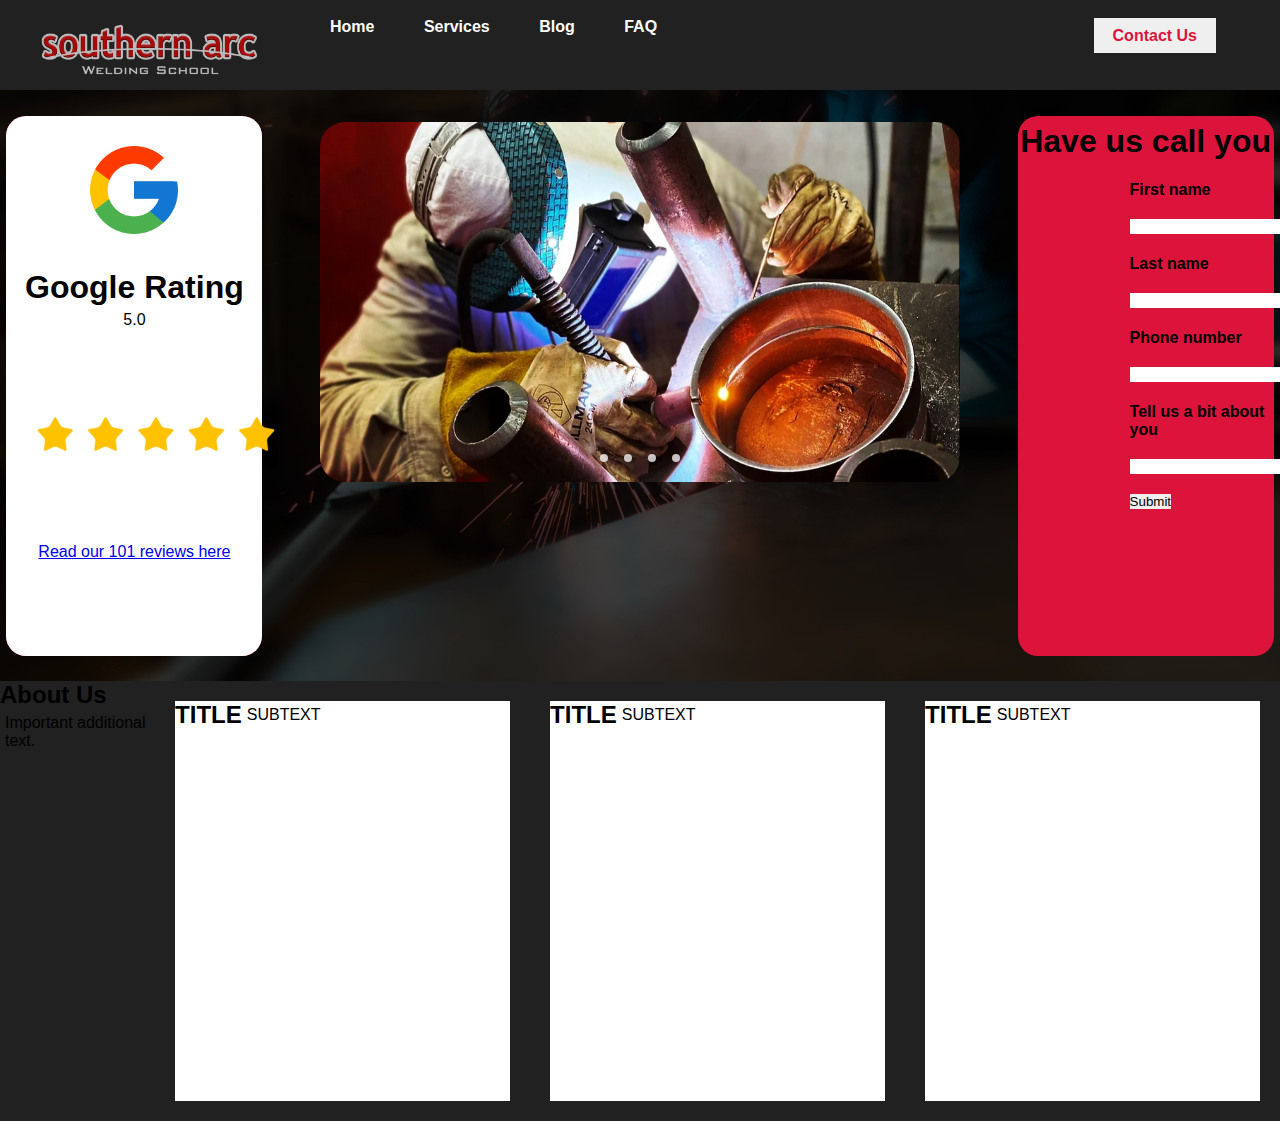
==== index.html @ b1b211cd "Uploaded to github" ====
<!DOCTYPE html>
<html lang="en">
<head>
    <meta charset="UTF-8">
    <meta name="viewport" content="width=device-width, initial-scale=1.0">
    <link rel="icon" type="image/webp" href="images/southernarcicon.webp">
    <title>Southern Arc</title>
    <link rel="stylesheet" href="css/index.css">
</head>
<body>
    <!--NAVBAR-->
        <nav class="navbar">
            <ul>
                <div><li><a href ="#"> <img class="arcLogo" src="images/southernarcicon.webp" alt=""></a></li></div>
                <div>
                <li><a href="#">Home</a></li>
                <li><a href="services.html">Services</a></li>
                <li><a href="#">Blog</a></li>
                <li><a href="#">FAQ</a></li>
                <li><button id="contactbutton"><a href="#contact">Contact Us</a></button></li>
                </div>
            </ul>
        </nav>
    <!--GOOGLE RATINGS-->
    <section class="container">
    <div class="box">
        <div class="boxImage1">
                <a href="https://www.google.com/search?channel=fenc&client=firefox-b-1-d&q=southern+arc+welding#lrd=0x8640a727ce82cc6d:0xb91ba91a85767758,1,,,," target="_blank"><img class="googleicon" src="/images/googleicon.png" alt=""></a>
            <div>
                <h1>Google Rating</h1>
            <div class="googleRating">
                <p>5.0</p>
                <img src="images/stars.webp" alt="">
            </div>
            <p><a href="https://www.google.com/search?channel=fenc&client=firefox-b-1-d&q=southern+arc+welding#lrd=0x8640a727ce82cc6d:0xb91ba91a85767758,1,,,," target="_blank">Read our 101 reviews here</a></p>
            </div>
            </div>
        </div>
        <!--CENTER SLIDER-->
        <section class="slideShowContainer">
        <div class="slider-wrapper">
            <div class="slider">
                <img id="slide1" src="images/slideshow/slideshow1.webp" alt="">
                <img id="slide2" src="images/slideshow/slideshow2.webp" alt="">
                <img id="slide3" src="images/slideshow/slideshow3.webp" alt="">
                <img id="slide4" src="images/slideshow/slideshow4.webp" alt="">
            </div>
            <div class="slider-nav">
                <a href="#slide1"></a>
                <a href="#slide2"></a>
                <a href="#slide3"></a>
                <a href="#slide4"></a>
            </div>
        </div>
    </section>
        <!--RIGHT BOX/HAVE US CALL YOU-->
        <form class="box">
            <div class="boxImage2">
                <h1>Have us call you</h1>
            <label for="fname">First name</label>
            <input type="text" id="fname">
            <label for="lname">Last name</label>
            <input type="text" id="lname">
            <label for="phone">Phone number</label>
            <input type="text" id="phone">
            <label for="tellUs">Tell us a bit about you</label>
            <input type="text" id="tellUs">
            <input type="submit" value="Submit">
        </div>
        </form>
    </section>
    <!--ABOUT US/OUR SERVICES-->
    <section class="aboutContainer">
        <div class="shopImg">
            <h2>About Us</h2>
            <p>Important additional text.</p>

        </div>
        <div class="card">
            <div class="cardImg img1"></div>
                <h2>TITLE</h2>
                <p>SUBTEXT</p>
            </div>

            <div class="card">
                <div class="cardImg"></div>
                <h2>TITLE</h2>
                <p>SUBTEXT</p>
            </div>

                <div class="card">
                    <div class="cardImg"></div>
                    <h2>TITLE</h2>
                    <p>SUBTEXT</p>
                </div>
            </div>
        </div>
    </section>


</body>
</html>
---- css/index.css ----
body {
    background-color: rgb(33, 33, 33);
    background-repeat: no-repeat;
    background-size: 100%;
    font-family: Arial, Helvetica, sans-serif;
}

/* NAVBAR */
.navbar ul {
    list-style-type: none;
    background-color: rgb(33, 33, 33);
    padding: 0;
    margin: 0;
    height: 90px;
    align-items: center;
    position: fixed;
    width: 100%;
    z-index: 100;
}
.navbar a{
    color: white;
    font-family: Arial, Helvetica, sans-serif;
    font-weight: 700;
    font-size: 16px;
    text-decoration: none;
    padding: 10px 15px;
    justify-content: center;
}
.navbar a:hover {
    opacity: .7;
}
.navbar li {
    display: inline;
    text-align: center;
    margin-left: 15px;
    
}
.arcLogo {
    float: left;
    max-width: 300px;
}

#contactbutton {
    float: right;
    border: none;
    height: 35px;
    padding: 4px;
    margin-right: 5%;
}
#contactbutton a {
    color: crimson;
}

/* BANNER */
* {
    box-sizing: border-box;
    margin: 0;
    padding: 0;
}
.container {
    padding-top: 90px;
    background-image: url(/images/welderbackground.jpg);
    background-size: cover;
    background-position-y: center;
    display: flex;
    justify-content: center;
}
/* GOOGLE REVIEWS & CONTAINER */
.box{
    background-color: crimson;
    width: 20%;
    margin: 2%;
    border-radius: 20px;
}
.boxImage1 {
    background-color: rgb(255, 255, 255);
    height: 60vh;
    border-radius: 20px 20px 20px 20px;
}
.googleicon {
    max-width: 90px;
    margin: auto;
    display: block;
    padding: 30px 1px;
}
.googleicon:hover {
    opacity: .7;
}
.boxImage1 h1, p {
    margin-left: auto;
    margin-right: auto;
    margin: 5px;
    display: flex;
    justify-content: center;
}
/* SLIDESHOW */
.slideShowContainer {
    padding: 2rem;
}
.slider-wrapper {
    position: relative;
    max-width: 40rem;
    margin: 0 auto;
}
.slider {
    display: flex;
    aspect-ratio: 16 / 9;
    overflow: auto;
    scroll-snap-type: x mandatory;
    scroll-behavior: smooth;
    box-shadow: 0 1.5rem 3rem -0.75 hsla(0, 0, 0, .25);
    border-radius: 25px;
}
.slider img {
    flex: 1 0 100%;     /* TELLS IMG HOW TO BEHAVE. 1=EQUAL SIZE 0=RETAIN WIDTH, NO WRAP 100%=TAKES UPS ENTURE PARENT CONTAINER */
    scroll-snap-align: start;
    object-fit: cover;
}
.slider-nav {
    display: flex;
    column-gap: 1rem;
    position: absolute;
    bottom: 1.25rem;
    left: 50%;
    transform: translateX(-50%);
    z-index: 1;
}
.slider-nav a {
    width: 0.5rem;
    height: 0.5rem;
    border-radius: 50%;
    background-color: #fff;
    opacity: 0.75;
    transition: opacity ease 250ms;
}
.slider-nav a:hover {
    opacity: 1;
}
/* HAVE US CALL YOU */
.boxImage2 h1 {
    display: block;
    justify-content: center;
    text-align: center;
    margin-top: 3%;
}
.boxImage2 label, input {
    display: block;
    justify-content: center;
    align-items: center;
    margin-left: 7rem;
    margin-top: 8%;
}
.boxImage2 label {
    font-weight: 600;

}
.boxImage2 input {
    border: none;
    border-radius: 0px;
}
/* ABOUT US/OUR SERVICES */
* {
    box-sizing: border-box;
    margin: 0;
    padding: 0;
}
.aboutContainer {
    background-color: rgb(33, 33, 33);
    background-size: cover;
    background-position-y: center;
    display: flex;
    justify-content: center;
}
.card {
    background-color: white;
    display: flex;
    margin: 20px;
    height: 400px;
    width: 400px;
}
.cardImg {
    background-color: rgb(60, 255, 0);
    height: 150px;
    margin-bottom: 10px;
}
.img1 {
    background-image: url(/images/about-services/weldershowcase.webp);
}
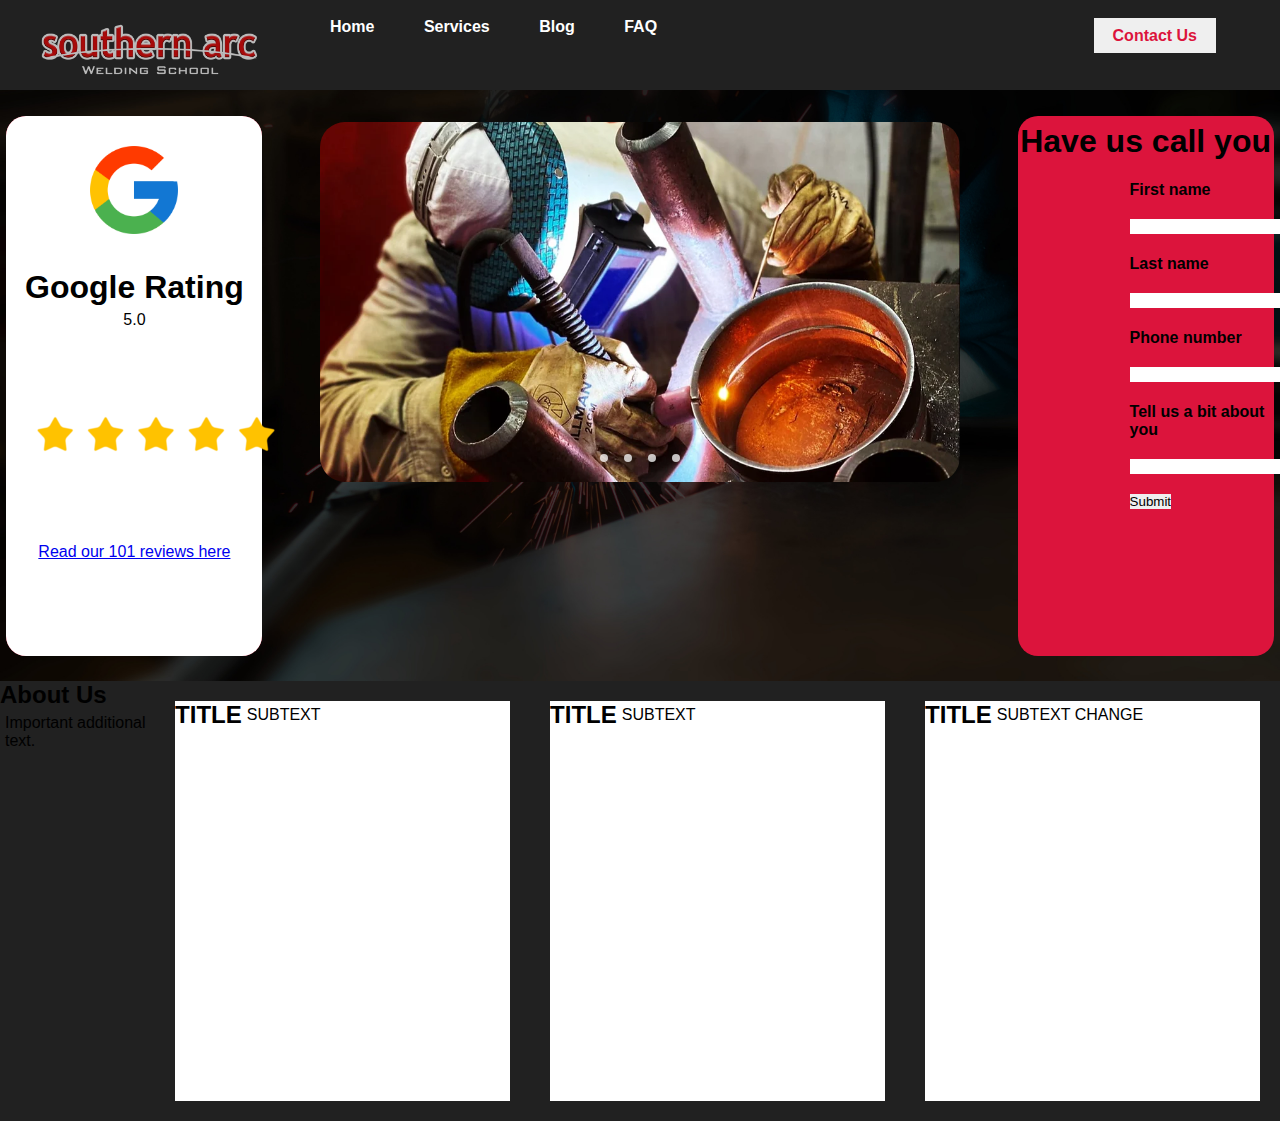
==== commit 06f54cb9: "subtext change" ====
--- a/index.html
+++ b/index.html
@@ -25,7 +25,7 @@
     <section class="container">
     <div class="box">
         <div class="boxImage1">
-                <a href="https://www.google.com/search?channel=fenc&client=firefox-b-1-d&q=southern+arc+welding#lrd=0x8640a727ce82cc6d:0xb91ba91a85767758,1,,,," target="_blank"><img class="googleicon" src="/images/googleicon.png" alt=""></a>
+                <a href="https://www.google.com/search?channel=fenc&client=firefox-b-1-d&q=southern+arc+welding#lrd=0x8640a727ce82cc6d:0xb91ba91a85767758,1,,,," target="_blank"><img class="googleicon" src="images/googleicon.png" alt=""></a>
             <div>
                 <h1>Google Rating</h1>
             <div class="googleRating">
@@ -91,7 +91,7 @@
                 <div class="card">
                     <div class="cardImg"></div>
                     <h2>TITLE</h2>
-                    <p>SUBTEXT</p>
+                    <p>SUBTEXT CHANGE</p>
                 </div>
             </div>
         </div>
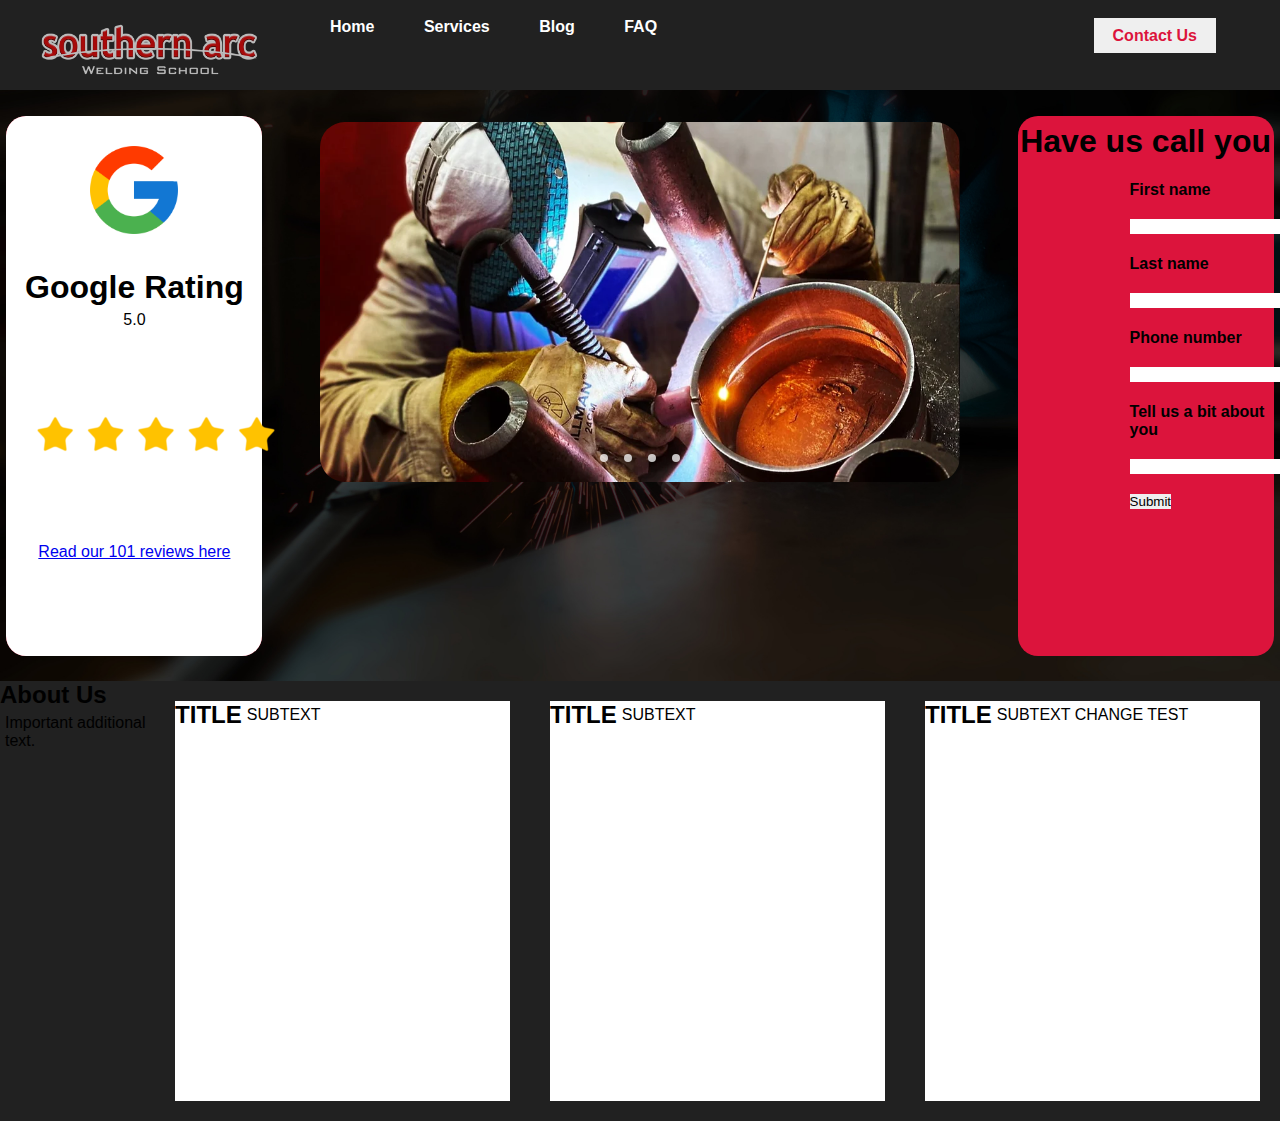
==== commit a6df698b: "test change" ====
--- a/index.html
+++ b/index.html
@@ -91,7 +91,7 @@
                 <div class="card">
                     <div class="cardImg"></div>
                     <h2>TITLE</h2>
-                    <p>SUBTEXT CHANGE</p>
+                    <p>SUBTEXT CHANGE TEST</p>
                 </div>
             </div>
         </div>
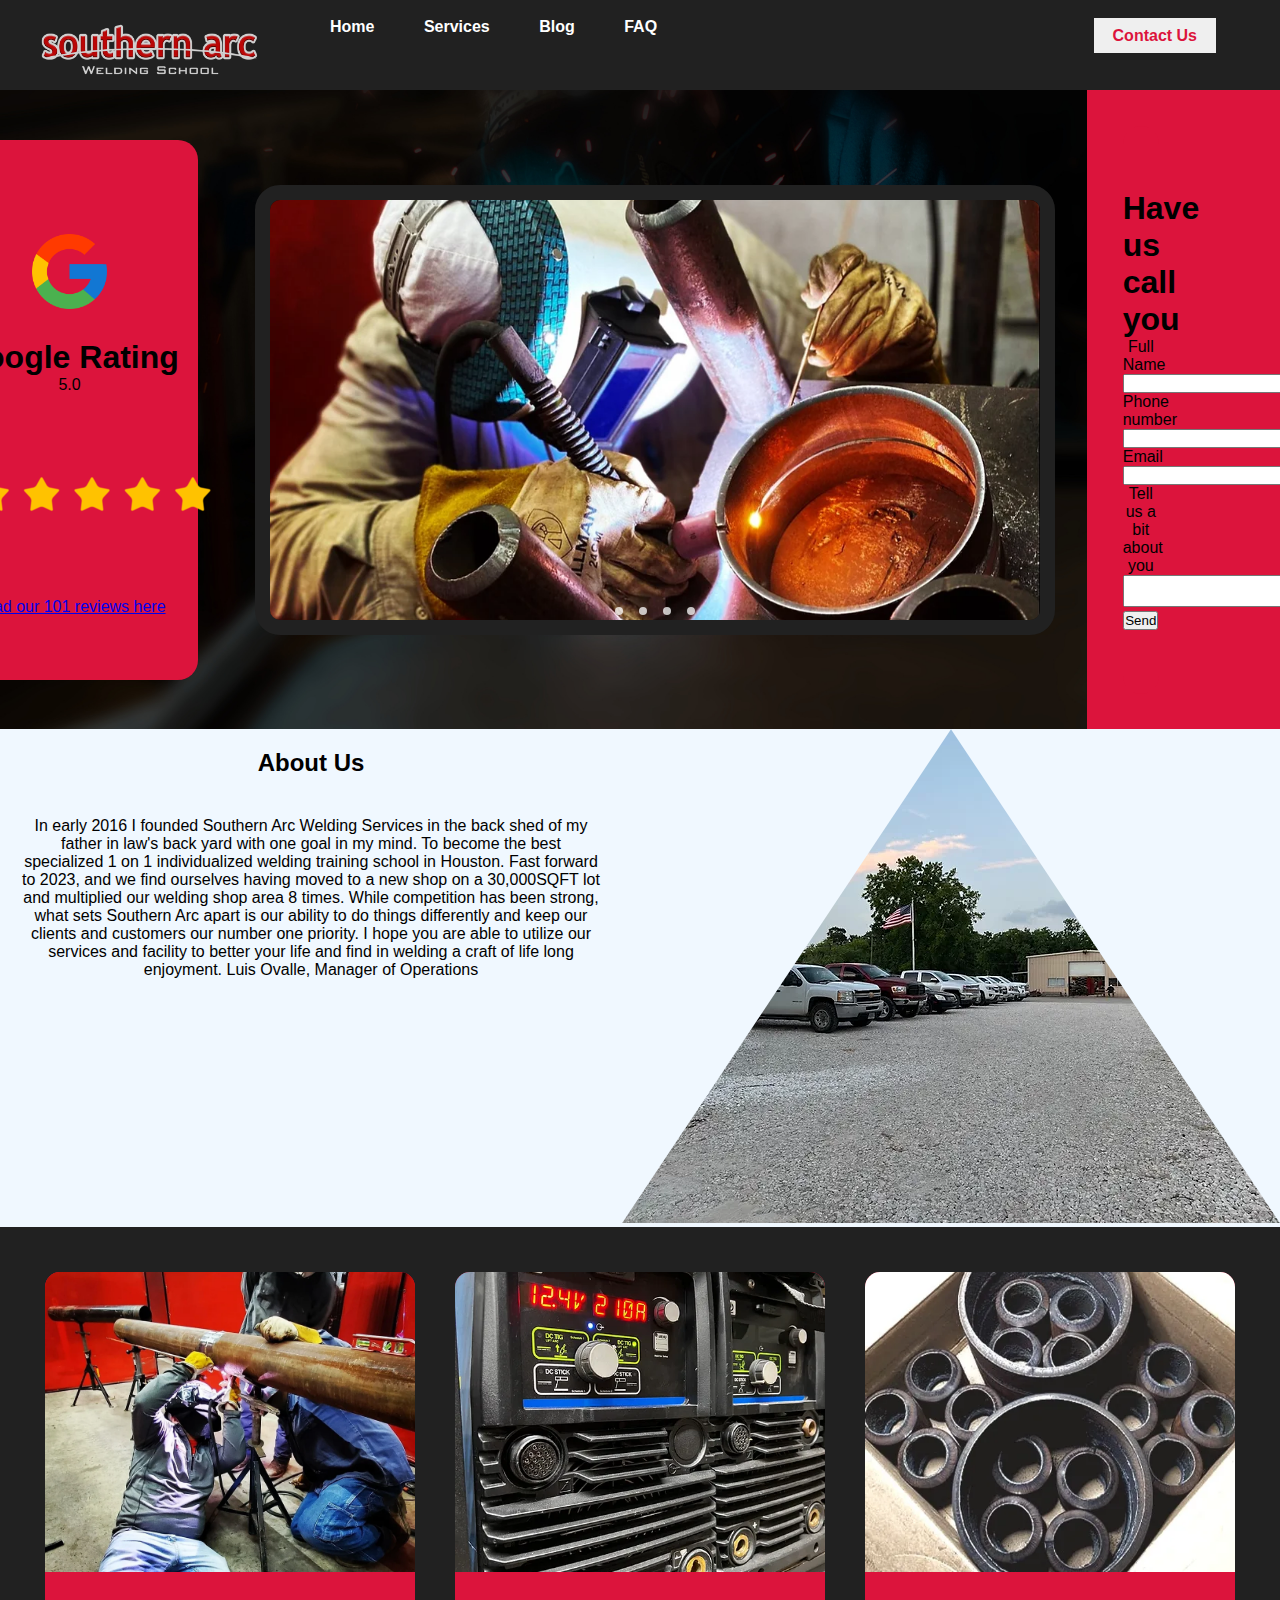
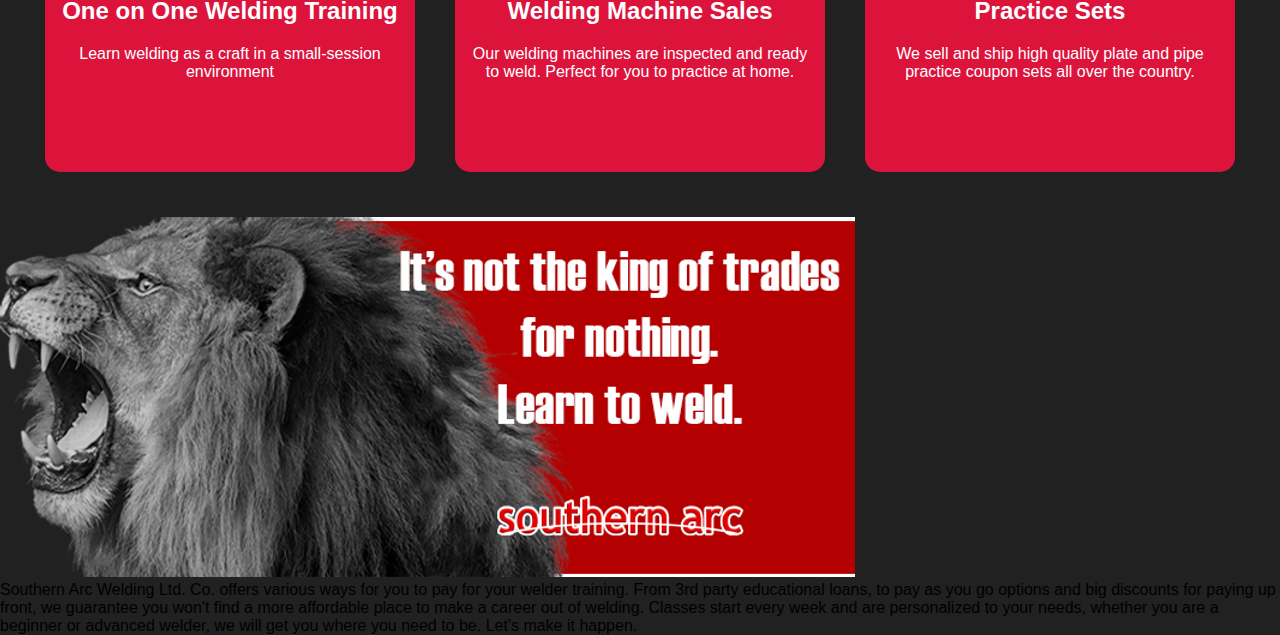
==== commit 77f8587f: "updated homepage" ====
--- a/index.html
+++ b/index.html
@@ -21,7 +21,7 @@
                 </div>
             </ul>
         </nav>
-    <!--GOOGLE RATINGS-->
+    <!--LEFT BOX/GOOGLE RATINGS-->
     <section class="container">
     <div class="box">
         <div class="boxImage1">
@@ -54,49 +54,84 @@
         </div>
     </section>
         <!--RIGHT BOX/HAVE US CALL YOU-->
-        <form class="box">
-            <div class="boxImage2">
+        <form>
+            <div class="box">
                 <h1>Have us call you</h1>
-            <label for="fname">First name</label>
-            <input type="text" id="fname">
-            <label for="lname">Last name</label>
-            <input type="text" id="lname">
-            <label for="phone">Phone number</label>
-            <input type="text" id="phone">
-            <label for="tellUs">Tell us a bit about you</label>
-            <input type="text" id="tellUs">
-            <input type="submit" value="Submit">
+                <div>
+                    <label for="fullname">Full Name</label>
+                    <input id="fullname" type="text">
+                </div>
+                <div>
+                    <label for="phone">Phone number</label>
+                    <input id="phone" type="email">
+                </div>
+                <div>
+                    <label for="email">Email</label>
+                    <input id="email" type="text">
+                </div>
+                <div class="full-width">
+                    <label for="tellUs">Tell us a bit about you</label>
+                    <textarea id="tellUs"></textarea>
+                </div>
+                <div class="full-width">
+                    <button type="submit">Send</button>
+                </div>
         </div>
         </form>
     </section>
-    <!--ABOUT US/OUR SERVICES-->
-    <section class="aboutContainer">
-        <div class="shopImg">
+    <!--ABOUT US-->
+    <section class="aboutus">
+        <div class="about-text">
             <h2>About Us</h2>
-            <p>Important additional text.</p>
+            <p>In early 2016 I founded Southern Arc Welding Services in the back shed of my father in law's back yard with one goal in my mind. To become the best specialized 1 on 1  individualized welding training school in Houston. Fast forward to 2023, and we find ourselves having moved to a new shop on a 30,000SQFT lot and multiplied our welding shop area 8 times. While competition has been strong, what sets Southern Arc apart is our ability to do things differently and keep our clients and customers our number one priority. I hope you are able to utilize our services and facility to better your life and find in welding a craft of life long enjoyment. 
 
+                Luis Ovalle,
+                
+                Manager of Operations</p>
         </div>
+        <div>
+            <img class="shopimage" src="images/about-services/theshop.webp" alt="">
+        </div>
+    </section>
+    <!--OUR SERVICES-->
+        <section class="aboutContainer">
         <div class="card">
-            <div class="cardImg img1"></div>
-                <h2>TITLE</h2>
-                <p>SUBTEXT</p>
+            <div class="card-image img1"></div>
+                <h2>One on One Welding Training</h2>
+                <p>Learn welding as a craft in a small-session environment</p>
             </div>
 
             <div class="card">
-                <div class="cardImg"></div>
-                <h2>TITLE</h2>
-                <p>SUBTEXT</p>
+                <div class="card-image img2"></div>
+                <h2>Welding Machine Sales</h2>
+                <p>Our welding machines are inspected and ready to weld. Perfect for you to practice at home.</p>
             </div>
 
                 <div class="card">
-                    <div class="cardImg"></div>
-                    <h2>TITLE</h2>
-                    <p>SUBTEXT CHANGE TEST</p>
+                    <div class="card-image img3"></div>
+                    <h2>Practice Sets</h2>
+                    <p>We sell and ship high quality plate and pipe practice coupon sets all over the country.</p>
                 </div>
             </div>
         </div>
     </section>
+    <!--SERVICES/ARC ROAR-->
+    <section>
+        <div>
+            <img src="images/about-services/arcroar.webp" alt="">
+        </div>
+        <div>
+            <p>Southern Arc Welding Ltd. Co. offers various ways for you to pay for your welder training. From 3rd party educational loans, to pay as you go options and big discounts for paying up front, we guarantee you won't find a more affordable place to make a career out of welding. 
+    
+                Classes start every week and are personalized to your needs, whether you are a beginner or advanced welder, we will get you where you need to be. 
+            
+                Let's make it happen.</p>
+        </div>
+    </section>
+    <!--VISIT US/HAVE US CALL YOU-->
+    <section>
 
+    </section>
 
 </body>
 </html>--- a/css/index.css
+++ b/css/index.css
@@ -27,7 +27,7 @@
     justify-content: center;
 }
 .navbar a:hover {
-    opacity: .7;
+    opacity: .8;
 }
 .navbar li {
     display: inline;
@@ -50,6 +50,10 @@
 #contactbutton a {
     color: crimson;
 }
+#contactbutton:hover {
+    transform: scale(1.08);
+    transition: all .5s ease;
+}
 
 /* BANNER */
 * {
@@ -59,26 +63,26 @@
 }
 .container {
     padding-top: 90px;
-    background-image: url(/images/welderbackground.jpg);
+    background-image: url(../images/welderbackground.jpg);
     background-size: cover;
     background-position-y: center;
     display: flex;
     justify-content: center;
+    align-items: center;
 }
 /* GOOGLE REVIEWS & CONTAINER */
-.box{
-    background-color: crimson;
+.box {
+    background-color: crimson;
+    margin: 0 auto;
     width: 20%;
+    max-width: 60rem;
+    padding: 4rem 0;
     margin: 2%;
     border-radius: 20px;
-}
-.boxImage1 {
-    background-color: rgb(255, 255, 255);
-    height: 60vh;
-    border-radius: 20px 20px 20px 20px;
+    text-align: center;
 }
 .googleicon {
-    max-width: 90px;
+    max-width: 30%;
     margin: auto;
     display: block;
     padding: 30px 1px;
@@ -86,20 +90,13 @@
 .googleicon:hover {
     opacity: .7;
 }
-.boxImage1 h1, p {
-    margin-left: auto;
-    margin-right: auto;
-    margin: 5px;
-    display: flex;
-    justify-content: center;
-}
 /* SLIDESHOW */
 .slideShowContainer {
     padding: 2rem;
 }
 .slider-wrapper {
     position: relative;
-    max-width: 40rem;
+    max-width: 50rem;
     margin: 0 auto;
 }
 .slider {
@@ -109,12 +106,40 @@
     scroll-snap-type: x mandatory;
     scroll-behavior: smooth;
     box-shadow: 0 1.5rem 3rem -0.75 hsla(0, 0, 0, .25);
+    border: 15px solid rgb(33, 33, 33);
     border-radius: 25px;
 }
 .slider img {
     flex: 1 0 100%;     /* TELLS IMG HOW TO BEHAVE. 1=EQUAL SIZE 0=RETAIN WIDTH, NO WRAP 100%=TAKES UPS ENTURE PARENT CONTAINER */
     scroll-snap-align: start;
     object-fit: cover;
+    animation: slide 16s infinite;
+}
+@keyframes slide {
+    0% {
+        transform: translateX(0);
+    }
+    25% {
+        transform: translateX(0);
+    }
+    30% {
+        transform: translateX(-100%);
+    }
+    50% {
+        transform: translateX(-100%);
+    }
+    55% {
+        transform: translateX(-200%);
+    }
+    75% {
+        transform: translateX(-200%);
+    }
+    80% {
+        transform: translateX(-300%);
+    }
+    100% {
+        transform: translateX(-300%);
+    }
 }
 .slider-nav {
     display: flex;
@@ -136,53 +161,82 @@
 .slider-nav a:hover {
     opacity: 1;
 }
-/* HAVE US CALL YOU */
-.boxImage2 h1 {
-    display: block;
-    justify-content: center;
-    text-align: center;
-    margin-top: 3%;
-}
-.boxImage2 label, input {
-    display: block;
-    justify-content: center;
-    align-items: center;
-    margin-left: 7rem;
-    margin-top: 8%;
-}
-.boxImage2 label {
-    font-weight: 600;
-
-}
-.boxImage2 input {
-    border: none;
-    border-radius: 0px;
-}
-/* ABOUT US/OUR SERVICES */
+/* RIGHT BOX/HAVE US CALL YOU */
+form{
+    background-color: crimson;
+    padding: 2rem;
+    display: grid;
+    grid-template-columns: 1fr 1fr;
+    gap: 2rem;
+}
+.full-width {
+    grid-column: span 2;
+}
+/* ABOUT US */
+.aboutus {
+    background-color: aliceblue;
+    display: flex;
+    justify-content: space-between;
+}
+.aboutus h2 {
+    text-align: center;
+    padding: 20px;
+}
+.aboutus p {
+    text-align: center;
+    padding: 20px;
+}
+.shopimage {
+    clip-path: polygon(50% 0%, 0% 100%, 100% 100%);
+
+}
+/* SERVICES */
 * {
     box-sizing: border-box;
     margin: 0;
     padding: 0;
 }
 .aboutContainer {
-    background-color: rgb(33, 33, 33);
+    display: flex;
+    justify-content: center;
+    padding: 25px;
+}
+.card {
+    background-color: crimson;
+    margin: 20px;
+    height: 500px;
+    width: 400px;
+    border-radius: 15px;
+}
+.card-image {
+    background-color: crimson;
+    height: 300px;
+    margin-bottom: 15px;
     background-size: cover;
     background-position-y: center;
-    display: flex;
-    justify-content: center;
-}
-.card {
-    background-color: white;
-    display: flex;
-    margin: 20px;
-    height: 400px;
-    width: 400px;
-}
-.cardImg {
-    background-color: rgb(60, 255, 0);
-    height: 150px;
-    margin-bottom: 10px;
+    border-radius: 15px 15px 0 0;
 }
 .img1 {
-    background-image: url(/images/about-services/weldershowcase.webp);
+    background-image: url('/images/about-services/weldershowcase.webp');
+}
+.img2 {
+    background-image: url('/images/about-services/machinesets.webp');
+}
+.img3 {
+    background-image: url('/images/about-services/practicesets.webp');
+}
+.card p {
+    padding: 10px;
+    color: white;
+    text-align: center;;
+}
+.card h2 {
+    padding: 10px;
+    color: white;
+    text-align: center;
+}
+.card:hover {
+    background-color: rgb(207, 14, 14);
+    transform: scale(1.03);
+    transition: all 0.8s ease;
 }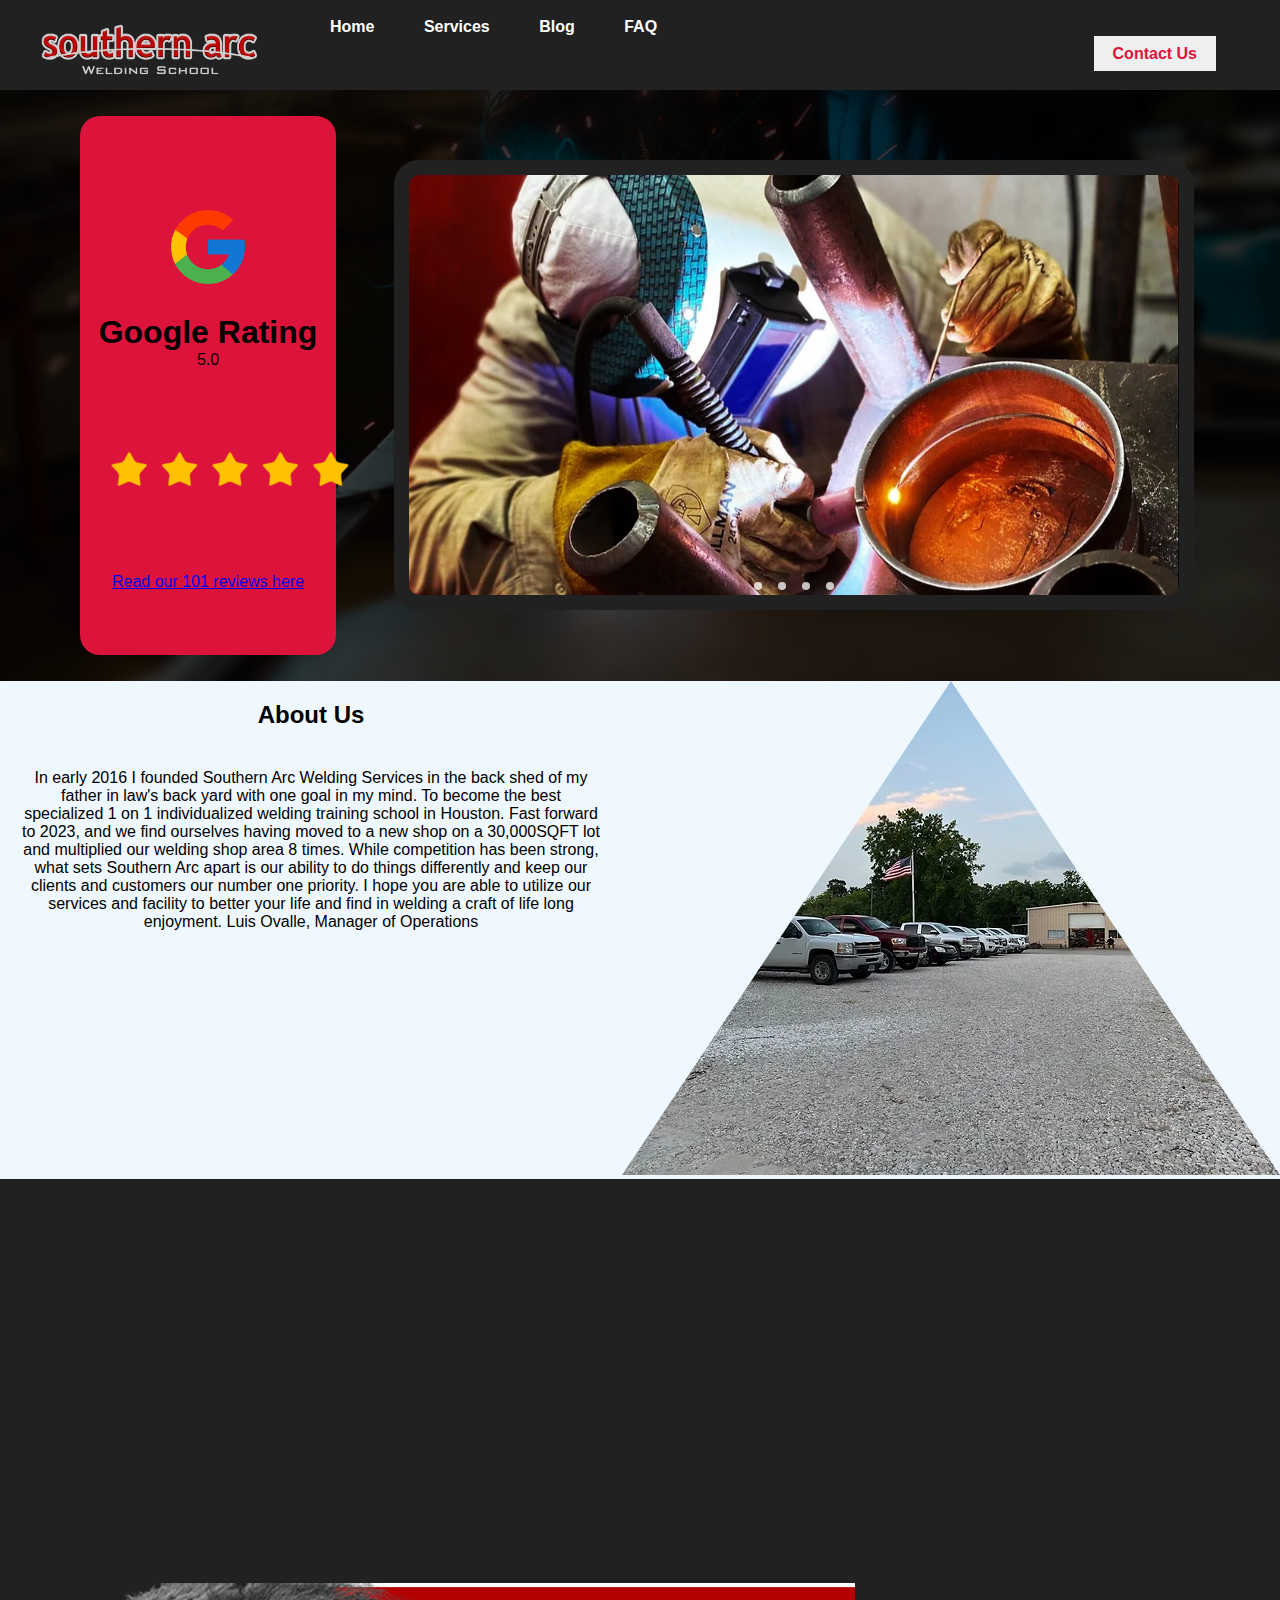
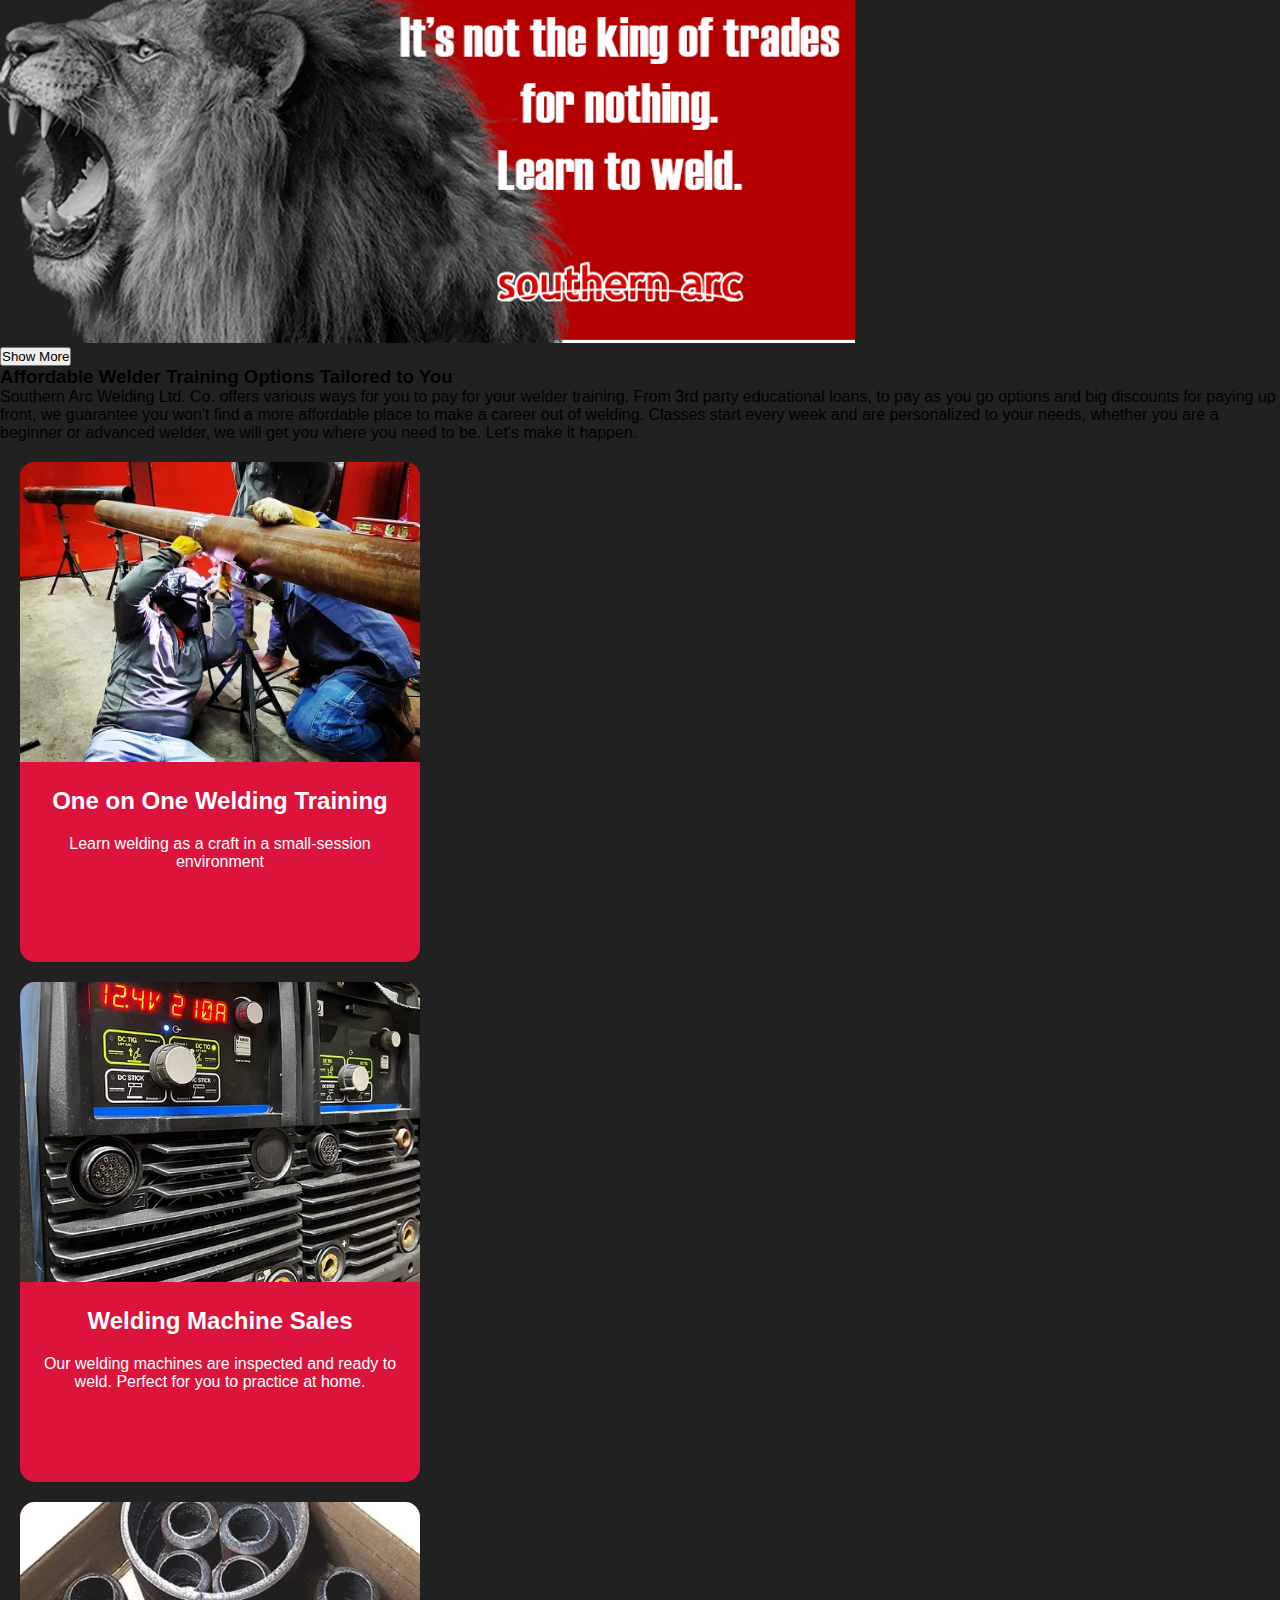
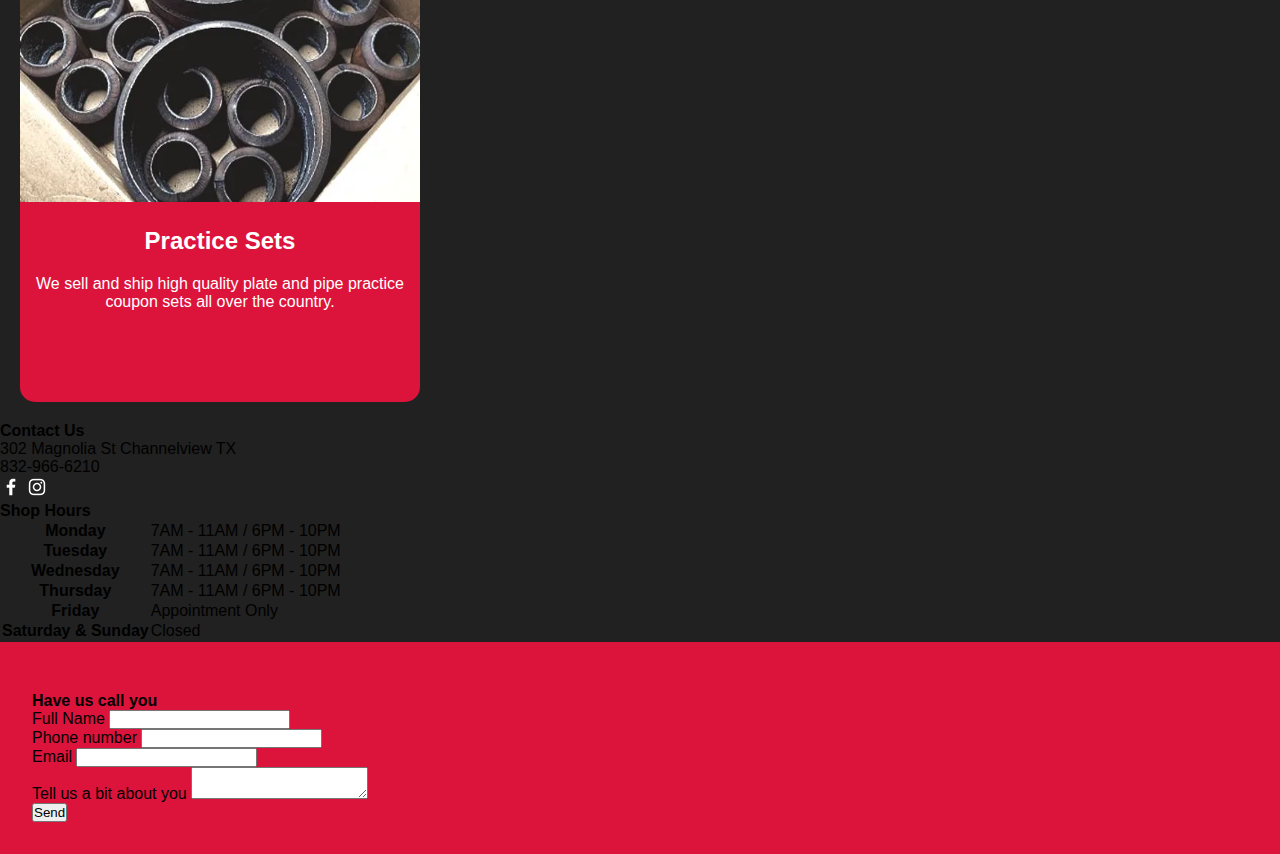
==== commit bb491db8: "added js" ====
--- a/index.html
+++ b/index.html
@@ -8,32 +8,33 @@
     <link rel="stylesheet" href="css/index.css">
 </head>
 <body>
-    <!--NAVBAR-->
-        <nav class="navbar">
-            <ul>
-                <div><li><a href ="#"> <img class="arcLogo" src="images/southernarcicon.webp" alt=""></a></li></div>
-                <div>
+<!--NAVBAR-->
+    <nav class="navbar">
+        <ul>
+            <li><a href ="#"> <img class="arcLogo" src="images/southernarcicon.webp" alt=""></a></li>
+            <div class="navbar-center">
                 <li><a href="#">Home</a></li>
-                <li><a href="services.html">Services</a></li>
+                <li><a href="#aboutContainer">Services</a></li>
                 <li><a href="#">Blog</a></li>
                 <li><a href="#">FAQ</a></li>
-                <li><button id="contactbutton"><a href="#contact">Contact Us</a></button></li>
+            </div>
+                <div class="navbar-right">
+                <li><button id="contactbutton"><a href="#contact-us">Contact Us</a></button></li>
                 </div>
-            </ul>
-        </nav>
+        </ul>
+    </nav>
     <!--LEFT BOX/GOOGLE RATINGS-->
     <section class="container">
     <div class="box">
         <div class="boxImage1">
                 <a href="https://www.google.com/search?channel=fenc&client=firefox-b-1-d&q=southern+arc+welding#lrd=0x8640a727ce82cc6d:0xb91ba91a85767758,1,,,," target="_blank"><img class="googleicon" src="images/googleicon.png" alt=""></a>
-            <div>
+        </div>
                 <h1>Google Rating</h1>
             <div class="googleRating">
                 <p>5.0</p>
                 <img src="images/stars.webp" alt="">
             </div>
             <p><a href="https://www.google.com/search?channel=fenc&client=firefox-b-1-d&q=southern+arc+welding#lrd=0x8640a727ce82cc6d:0xb91ba91a85767758,1,,,," target="_blank">Read our 101 reviews here</a></p>
-            </div>
             </div>
         </div>
         <!--CENTER SLIDER-->
@@ -52,32 +53,8 @@
                 <a href="#slide4"></a>
             </div>
         </div>
-    </section>
-        <!--RIGHT BOX/HAVE US CALL YOU-->
-        <form>
-            <div class="box">
-                <h1>Have us call you</h1>
-                <div>
-                    <label for="fullname">Full Name</label>
-                    <input id="fullname" type="text">
-                </div>
-                <div>
-                    <label for="phone">Phone number</label>
-                    <input id="phone" type="email">
-                </div>
-                <div>
-                    <label for="email">Email</label>
-                    <input id="email" type="text">
-                </div>
-                <div class="full-width">
-                    <label for="tellUs">Tell us a bit about you</label>
-                    <textarea id="tellUs"></textarea>
-                </div>
-                <div class="full-width">
-                    <button type="submit">Send</button>
-                </div>
-        </div>
-        </form>
+        </section>
+<!---->
     </section>
     <!--ABOUT US-->
     <section class="aboutus">
@@ -93,45 +70,102 @@
             <img class="shopimage" src="images/about-services/theshop.webp" alt="">
         </div>
     </section>
-    <!--OUR SERVICES-->
-        <section class="aboutContainer">
-        <div class="card">
-            <div class="card-image img1"></div>
-                <h2>One on One Welding Training</h2>
-                <p>Learn welding as a craft in a small-session environment</p>
-            </div>
-
+        <!--SERVICES/ARC ROAR-->
+        <section>
+            <div class="roar-box">
+                <iframe class="roar-image" src="https://www.google.com/maps/embed?pb=!1m18!1m12!1m3!1d3462.3977009331393!2d-95.09146702466646!3d29.795052730344214!2m3!1f0!2f0!3f0!3m2!1i1024!2i768!4f13.1!3m3!1m2!1s0x8640a727ce82cc6d%3A0xb91ba91a85767758!2sSouthern%20Arc%20Welding%20School!5e0!3m2!1sen!2sus!4v1699041080133!5m2!1sen!2sus" width="450" height="400" style="border:0;" allowfullscreen="" loading="lazy" referrerpolicy="no-referrer-when-downgrade"></iframe>
+                <img class="roar-image roar-image-lion" src="images/about-services/arcroar.webp" alt="">
+                <!--Show more-->
+                <div class="read-more-btn">
+                    <button onclick="myFunction()" id="myBtn">Show More</button>
+                </div>
+                <span id="more">
+                    <h3 class=" more-text more-text-header">
+                        Affordable Welder Training Options Tailored to You
+                    </h3>
+                    <p class="more-text">Southern Arc Welding Ltd. Co. offers various ways for you to pay for your welder training. From 3rd party educational loans, to pay as you go options and big discounts for paying up front, we guarantee you won't find a more affordable place to make a career out of welding. 
+            
+                        Classes start every week and are personalized to your needs, whether you are a beginner or advanced welder, we will get you where you need to be. 
+                    
+                        Let's make it happen.</p>
+                </span>
+                    <!--OUR SERVICES-->
+        <section id="aboutContainer">
             <div class="card">
-                <div class="card-image img2"></div>
-                <h2>Welding Machine Sales</h2>
-                <p>Our welding machines are inspected and ready to weld. Perfect for you to practice at home.</p>
-            </div>
-
+                <div class="card-image img1"></div>
+                    <h2>One on One Welding Training</h2>
+                    <p>Learn welding as a craft in a small-session environment</p>
+                </div>
+    
                 <div class="card">
-                    <div class="card-image img3"></div>
-                    <h2>Practice Sets</h2>
-                    <p>We sell and ship high quality plate and pipe practice coupon sets all over the country.</p>
+                    <div class="card-image img2"></div>
+                    <h2>Welding Machine Sales</h2>
+                    <p>Our welding machines are inspected and ready to weld. Perfect for you to practice at home.</p>
+                </div>
+    
+                    <div class="card">
+                        <div class="card-image img3"></div>
+                        <h2>Practice Sets</h2>
+                        <p>We sell and ship high quality plate and pipe practice coupon sets all over the country.</p>
+                    </div>
                 </div>
             </div>
+        </section>
+        </section>
+        <!--Bottom Section-->
+        <section class="call-us-wrapper">
+            <!--Contact Us-->
+            <div id="contact-us">
+                <div class="contact-box">
+                    <h4>Contact Us</h4>
+                    302 Magnolia St Channelview TX
+                    <p>832-966-6210</p>
+                    <a href="https://www.facebook.com/SouthernArcWeldingServices/"><img src="images/faceboo.webp" alt=""></a>
+                    <a href="https://www.instagram.com/southernarcwelders/"><img src="images/insta.webp" alt=""></a>
+                </div>
+            </div>
+        <!--Shop Hours-->
+        <div class="contact-box">
+            <div>
+                <h4>Shop Hours</h4>
+            </div>
+            <table>
+                <tr><th>Monday</th><td>7AM - 11AM / 6PM - 10PM</td></tr>
+                <tr><th>Tuesday</th><td>7AM - 11AM / 6PM - 10PM</td></tr>
+                <tr><th>Wednesday</th><td>7AM - 11AM / 6PM - 10PM</td></tr>
+                <tr><th>Thursday</th><td>7AM - 11AM / 6PM - 10PM</td></tr>
+                <tr><th>Friday</th><td>Appointment Only</td></tr>
+                <tr><th>Saturday & Sunday</th><td>Closed</td></tr>
+            </table>
         </div>
+            <!--Have Us Call You/Form-->
+            <form action="action_page.php">
+                <div class="contact-box">
+                    <div><img src="" alt=""></div> <!--Add icons?-->
+                    <h4>Have us call you</h4>
+                    <div>
+                        <label for="fullname">Full Name</label>
+                        <input id="fullname" type="text">
+                    </div>
+                    <div>
+                        <label for="phone">Phone number</label>
+                        <input id="phone" type="email">
+                    </div>
+                    <div>
+                        <label for="email">Email</label>
+                        <input id="email" type="text">
+                    </div>
+                    <div class="full-width">
+                        <label for="tellUs">Tell us a bit about you</label>
+                        <textarea id="tellUs"></textarea>
+                    </div>
+                    <div class="full-width">
+                        <button type="submit">Send</button>
+                    </div>
+                </div>
+            </form>
     </section>
-    <!--SERVICES/ARC ROAR-->
-    <section>
-        <div>
-            <img src="images/about-services/arcroar.webp" alt="">
-        </div>
-        <div>
-            <p>Southern Arc Welding Ltd. Co. offers various ways for you to pay for your welder training. From 3rd party educational loans, to pay as you go options and big discounts for paying up front, we guarantee you won't find a more affordable place to make a career out of welding. 
-    
-                Classes start every week and are personalized to your needs, whether you are a beginner or advanced welder, we will get you where you need to be. 
-            
-                Let's make it happen.</p>
-        </div>
-    </section>
-    <!--VISIT US/HAVE US CALL YOU-->
-    <section>
-
-    </section>
+    <script src="/js/index.js" type="text/javascript"></script>
 
 </body>
 </html>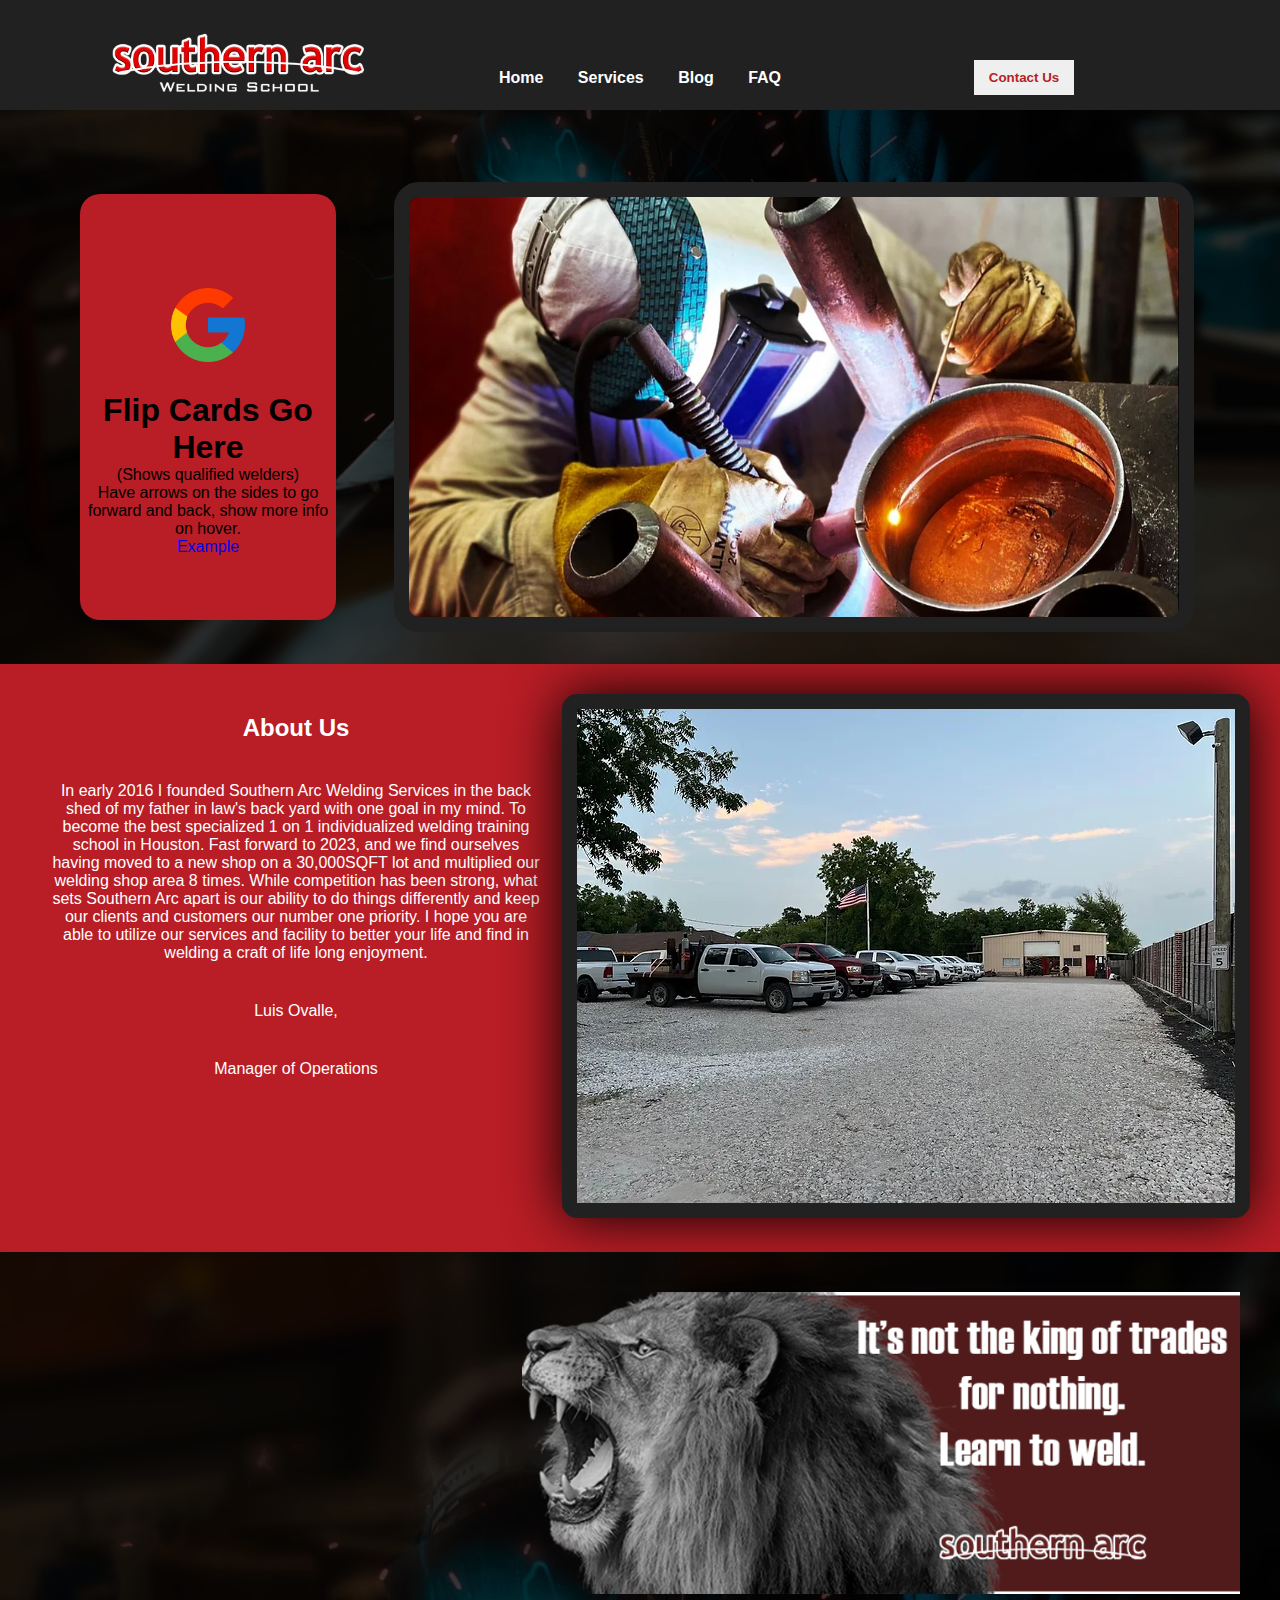
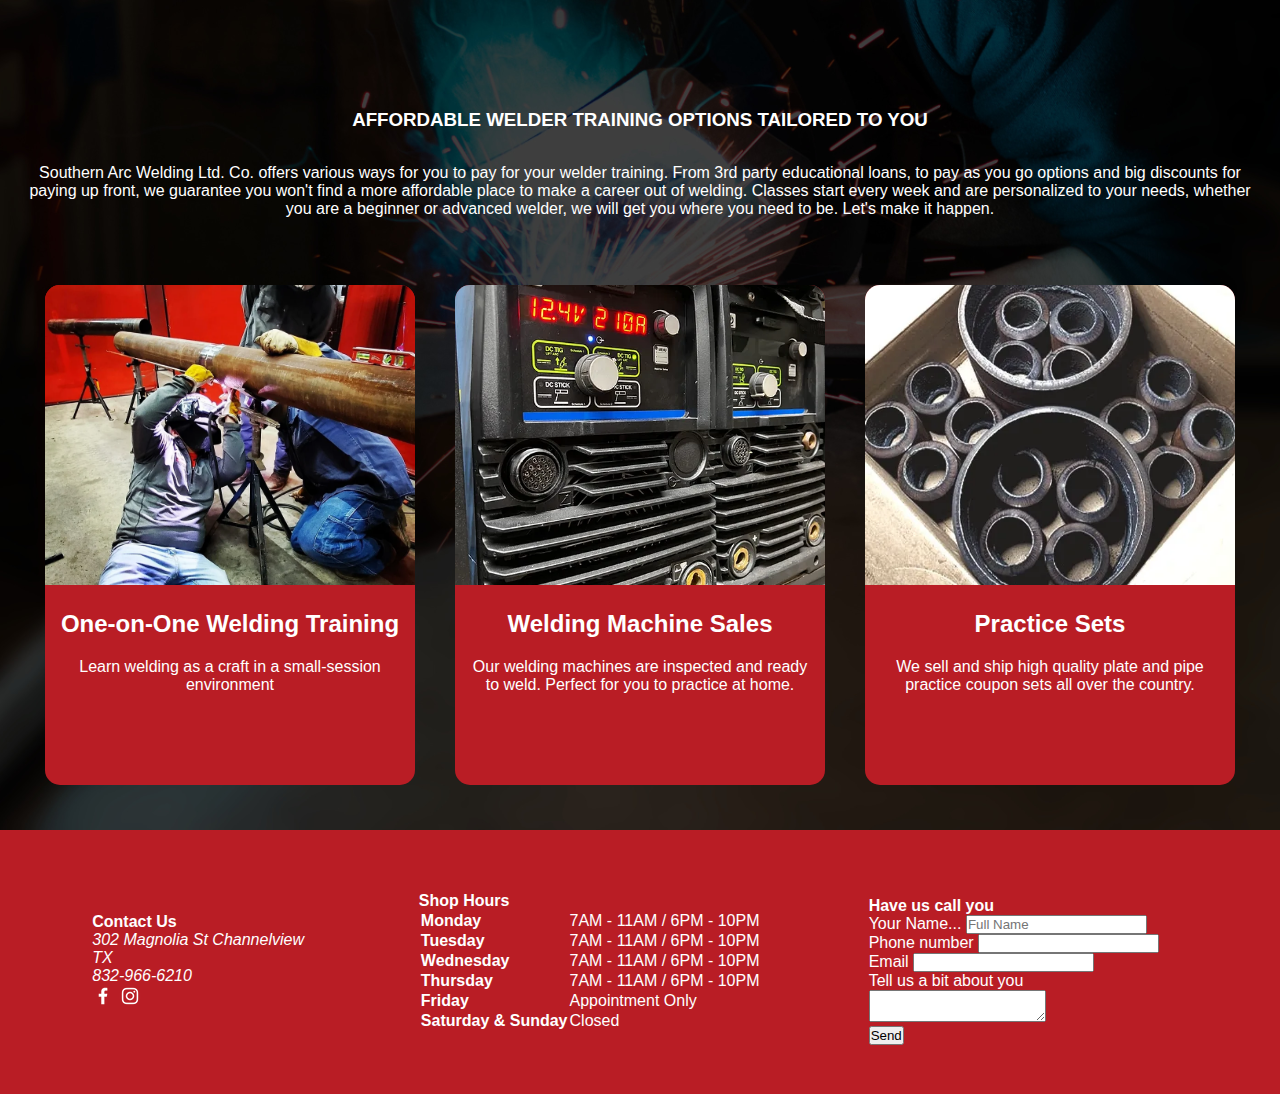
==== commit a30cb773: "cleaned the homepage" ====
--- a/index.html
+++ b/index.html
@@ -26,15 +26,15 @@
     <!--LEFT BOX/GOOGLE RATINGS-->
     <section class="container">
     <div class="box">
-        <div class="boxImage1">
+        <div class="box-image1">
                 <a href="https://www.google.com/search?channel=fenc&client=firefox-b-1-d&q=southern+arc+welding#lrd=0x8640a727ce82cc6d:0xb91ba91a85767758,1,,,," target="_blank"><img class="googleicon" src="images/googleicon.png" alt=""></a>
         </div>
-                <h1>Google Rating</h1>
+                <h1>Flip Cards Go Here</h1>
+                <p>(Shows qualified welders)</p>
             <div class="googleRating">
-                <p>5.0</p>
-                <img src="images/stars.webp" alt="">
+                <p>Have arrows on the sides to go forward and back, show more info on hover.</p>
+                <p><a href="https://www.w3schools.com/howto/howto_css_flip_card.asp" target="_blank">Example</a></p>
             </div>
-            <p><a href="https://www.google.com/search?channel=fenc&client=firefox-b-1-d&q=southern+arc+welding#lrd=0x8640a727ce82cc6d:0xb91ba91a85767758,1,,,," target="_blank">Read our 101 reviews here</a></p>
             </div>
         </div>
         <!--CENTER SLIDER-->
@@ -54,17 +54,14 @@
             </div>
         </div>
         </section>
-<!---->
     </section>
     <!--ABOUT US-->
     <section class="aboutus">
         <div class="about-text">
             <h2>About Us</h2>
-            <p>In early 2016 I founded Southern Arc Welding Services in the back shed of my father in law's back yard with one goal in my mind. To become the best specialized 1 on 1  individualized welding training school in Houston. Fast forward to 2023, and we find ourselves having moved to a new shop on a 30,000SQFT lot and multiplied our welding shop area 8 times. While competition has been strong, what sets Southern Arc apart is our ability to do things differently and keep our clients and customers our number one priority. I hope you are able to utilize our services and facility to better your life and find in welding a craft of life long enjoyment. 
-
-                Luis Ovalle,
-                
-                Manager of Operations</p>
+            <p>In early 2016 I founded Southern Arc Welding Services in the back shed of my father in law's back yard with one goal in my mind. To become the best specialized 1 on 1  individualized welding training school in Houston. Fast forward to 2023, and we find ourselves having moved to a new shop on a 30,000SQFT lot and multiplied our welding shop area 8 times. While competition has been strong, what sets Southern Arc apart is our ability to do things differently and keep our clients and customers our number one priority. I hope you are able to utilize our services and facility to better your life and find in welding a craft of life long enjoyment.</p>
+            <p>Luis Ovalle,</p>
+            <p>Manager of Operations</p>
         </div>
         <div>
             <img class="shopimage" src="images/about-services/theshop.webp" alt="">
@@ -77,7 +74,7 @@
                 <img class="roar-image roar-image-lion" src="images/about-services/arcroar.webp" alt="">
                 <!--Show more-->
                 <div class="read-more-btn">
-                    <button onclick="myFunction()" id="myBtn">Show More</button>
+                    <!-- <button onclick="myFunction()" id="myBtn">Show More</button> -->
                 </div>
                 <span id="more">
                     <h3 class=" more-text more-text-header">
@@ -89,11 +86,11 @@
                     
                         Let's make it happen.</p>
                 </span>
-                    <!--OUR SERVICES-->
+                    <!--3 Cards-->
         <section id="aboutContainer">
             <div class="card">
                 <div class="card-image img1"></div>
-                    <h2>One on One Welding Training</h2>
+                    <h2>One-on-One Welding Training</h2>
                     <p>Learn welding as a craft in a small-session environment</p>
                 </div>
     
@@ -112,59 +109,64 @@
             </div>
         </section>
         </section>
-        <!--Bottom Section-->
-        <section class="call-us-wrapper">
-            <!--Contact Us-->
-            <div id="contact-us">
-                <div class="contact-box">
-                    <h4>Contact Us</h4>
-                    302 Magnolia St Channelview TX
-                    <p>832-966-6210</p>
-                    <a href="https://www.facebook.com/SouthernArcWeldingServices/"><img src="images/faceboo.webp" alt=""></a>
-                    <a href="https://www.instagram.com/southernarcwelders/"><img src="images/insta.webp" alt=""></a>
-                </div>
-            </div>
-        <!--Shop Hours-->
-        <div class="contact-box">
-            <div>
-                <h4>Shop Hours</h4>
-            </div>
-            <table>
-                <tr><th>Monday</th><td>7AM - 11AM / 6PM - 10PM</td></tr>
-                <tr><th>Tuesday</th><td>7AM - 11AM / 6PM - 10PM</td></tr>
-                <tr><th>Wednesday</th><td>7AM - 11AM / 6PM - 10PM</td></tr>
-                <tr><th>Thursday</th><td>7AM - 11AM / 6PM - 10PM</td></tr>
-                <tr><th>Friday</th><td>Appointment Only</td></tr>
-                <tr><th>Saturday & Sunday</th><td>Closed</td></tr>
-            </table>
-        </div>
-            <!--Have Us Call You/Form-->
-            <form action="action_page.php">
-                <div class="contact-box">
-                    <div><img src="" alt=""></div> <!--Add icons?-->
-                    <h4>Have us call you</h4>
-                    <div>
-                        <label for="fullname">Full Name</label>
-                        <input id="fullname" type="text">
-                    </div>
-                    <div>
-                        <label for="phone">Phone number</label>
-                        <input id="phone" type="email">
-                    </div>
-                    <div>
-                        <label for="email">Email</label>
-                        <input id="email" type="text">
-                    </div>
-                    <div class="full-width">
-                        <label for="tellUs">Tell us a bit about you</label>
-                        <textarea id="tellUs"></textarea>
-                    </div>
-                    <div class="full-width">
-                        <button type="submit">Send</button>
+        <!--Footer Section-->
+        <footer>
+            <section class="call-us-wrapper">
+                <!--Contact Us-->
+                <div id="contact-us">
+                    <div class="contact-box">
+                        <h4 class="contact-header">Contact Us</h4>
+                        <address>
+                            302 Magnolia St Channelview TX <br>
+                            832-966-6210 <br>
+                            <a href="https://www.facebook.com/SouthernArcWeldingServices/"><img src="images/faceboo.webp" alt=""></a>
+                            <a href="https://www.instagram.com/southernarcwelders/"><img src="images/insta.webp" alt=""></a>
+                        </address>
                     </div>
                 </div>
-            </form>
-    </section>
+            <!--Shop Hours-->
+            <div class="contact-box">
+                <div>
+                    <h4 class="contact-header">Shop Hours</h4>
+                </div>
+                <table>
+                    <tr><th>Monday</th><td>7AM - 11AM / 6PM - 10PM</td></tr>
+                    <tr><th>Tuesday</th><td>7AM - 11AM / 6PM - 10PM</td></tr>
+                    <tr><th>Wednesday</th><td>7AM - 11AM / 6PM - 10PM</td></tr>
+                    <tr><th>Thursday</th><td>7AM - 11AM / 6PM - 10PM</td></tr>
+                    <tr><th>Friday</th><td>Appointment Only</td></tr>
+                    <tr><th>Saturday & Sunday</th><td>Closed</td></tr>
+                </table>
+            </div>
+                <!--Have Us Call You/Form-->
+                <form action="action_page.php">
+                    <div class="contact-box">
+                        <div><img src="" alt=""></div> <!--Add icons?-->
+                        <h4 class="contact-header">Have us call you</h4>
+                        <div>
+                            <label for="fullname">Your Name...</label>
+                            <input id="fullname" type="text" placeholder="Full Name">
+                        </div>
+                        <div>
+                            <label for="phone">Phone number</label>
+                            <input id="phone" type="email">
+                        </div>
+                        <div>
+                            <label for="email">Email</label>
+                            <input id="email" type="text">
+                        </div>
+                        <div class="full-width">
+                            <label for="tellUs">Tell us a bit about you</label>
+                            <textarea id="tellUs"></textarea>
+                        </div>
+                        <div class="full-width">
+                            <button type="submit">Send</button>
+                        </div>
+                    </div>
+                </form>
+        </section>
+        </footer>
+
     <script src="/js/index.js" type="text/javascript"></script>
 
 </body>
--- a/css/index.css
+++ b/css/index.css
@@ -2,67 +2,68 @@
     background-color: rgb(33, 33, 33);
     background-repeat: no-repeat;
     background-size: 100%;
-    font-family: Arial, Helvetica, sans-serif;
-}
-
+    font-family: 'Segoe UI', Tahoma, Geneva, Verdana, sans-serif;
+}
+html {
+    scroll-behavior: smooth;
+}
 /* NAVBAR */
 .navbar ul {
-    list-style-type: none;
     background-color: rgb(33, 33, 33);
-    padding: 0;
-    margin: 0;
-    height: 90px;
-    align-items: center;
+    width: 100%;
     position: fixed;
-    width: 100%;
+    display: grid;
+    grid-template-columns: 1fr 1fr 1fr;
+    text-align: center;
+    align-items: center;
+    justify-content: space-between;
+    padding: 5px 5%;
+    list-style: none;
     z-index: 100;
+    max-height: 110px;
+}
+.navbar-center li {
+    display: inline-block;
 }
 .navbar a{
     color: white;
-    font-family: Arial, Helvetica, sans-serif;
+    font-family: 'Segoe UI', Tahoma, Geneva, Verdana, sans-serif;
     font-weight: 700;
-    font-size: 16px;
     text-decoration: none;
     padding: 10px 15px;
-    justify-content: center;
 }
 .navbar a:hover {
     opacity: .8;
-}
-.navbar li {
-    display: inline;
-    text-align: center;
-    margin-left: 15px;
-    
+    color: rgb(255, 61, 100);
+    transition: all 0.3s ease 0s;
 }
 .arcLogo {
+    max-width: 350px;
     float: left;
-    max-width: 300px;
-}
-
+}
 #contactbutton {
-    float: right;
     border: none;
     height: 35px;
-    padding: 4px;
-    margin-right: 5%;
 }
 #contactbutton a {
-    color: crimson;
+    color: #b91d25;
 }
 #contactbutton:hover {
     transform: scale(1.08);
     transition: all .5s ease;
 }
-
-/* BANNER */
+#contactbutton:not(:hover) {
+    transform: scale(1.0);
+    transition: all .5s ease;
+}
+/* Banner/Google Reviews */
 * {
     box-sizing: border-box;
     margin: 0;
     padding: 0;
 }
 .container {
-    padding-top: 90px;
+    padding-top: 150px;
     background-image: url(../images/welderbackground.jpg);
     background-size: cover;
     background-position-y: center;
@@ -70,9 +71,8 @@
     justify-content: center;
     align-items: center;
 }
-/* GOOGLE REVIEWS & CONTAINER */
 .box {
-    background-color: crimson;
+    background-color: #b91d25;
     margin: 0 auto;
     width: 20%;
     max-width: 60rem;
@@ -89,6 +89,9 @@
 }
 .googleicon:hover {
     opacity: .7;
+}
+.googleRating a {
+    text-decoration: none;
 }
 /* SLIDESHOW */
 .slideShowContainer {
@@ -108,39 +111,42 @@
     box-shadow: 0 1.5rem 3rem -0.75 hsla(0, 0, 0, .25);
     border: 15px solid rgb(33, 33, 33);
     border-radius: 25px;
-}
+    overflow: hidden; /* Removes scroller under underslideshow*/
+}
+
 .slider img {
     flex: 1 0 100%;     /* TELLS IMG HOW TO BEHAVE. 1=EQUAL SIZE 0=RETAIN WIDTH, NO WRAP 100%=TAKES UPS ENTURE PARENT CONTAINER */
     scroll-snap-align: start;
     object-fit: cover;
-    animation: slide 16s infinite;
+    animation: slide 25s infinite;
 }
 @keyframes slide {
-    0% {
+    0%, 100% {
         transform: translateX(0);
     }
+    15% {
+        transform: translateX(0);
+    }
     25% {
-        transform: translateX(0);
-    }
-    30% {
         transform: translateX(-100%);
     }
+    40% {
+        transform: translateX(-100%);
+    }
     50% {
-        transform: translateX(-100%);
-    }
-    55% {
         transform: translateX(-200%);
     }
+    65% {
+        transform: translateX(-200%);
+    }
     75% {
-        transform: translateX(-200%);
-    }
-    80% {
         transform: translateX(-300%);
     }
-    100% {
+    90% {
         transform: translateX(-300%);
     }
 }
+/*
 .slider-nav {
     display: flex;
     column-gap: 1rem;
@@ -160,34 +166,28 @@
 }
 .slider-nav a:hover {
     opacity: 1;
-}
-/* RIGHT BOX/HAVE US CALL YOU */
-form{
-    background-color: crimson;
-    padding: 2rem;
-    display: grid;
-    grid-template-columns: 1fr 1fr;
-    gap: 2rem;
-}
-.full-width {
-    grid-column: span 2;
-}
+} */
 /* ABOUT US */
 .aboutus {
-    background-color: aliceblue;
+    background-color: #b91d25;
     display: flex;
     justify-content: space-between;
+    padding: 30px;
 }
 .aboutus h2 {
+    color: white;
     text-align: center;
     padding: 20px;
 }
 .aboutus p {
+    color: white;
     text-align: center;
     padding: 20px;
 }
 .shopimage {
-    clip-path: polygon(50% 0%, 0% 100%, 100% 100%);
+    border: solid 15px rgb(33, 33, 33);
+    border-radius: 15px;
+    filter: drop-shadow(0 0 1.75rem black);
 
 }
 /* SERVICES */
@@ -196,20 +196,20 @@
     margin: 0;
     padding: 0;
 }
-.aboutContainer {
+#aboutContainer {
     display: flex;
     justify-content: center;
     padding: 25px;
 }
 .card {
-    background-color: crimson;
+    background-color: #b91d25;
     margin: 20px;
     height: 500px;
     width: 400px;
     border-radius: 15px;
 }
 .card-image {
-    background-color: crimson;
+    background-color: #b91d25;
     height: 300px;
     margin-bottom: 15px;
     background-size: cover;
@@ -217,13 +217,13 @@
     border-radius: 15px 15px 0 0;
 }
 .img1 {
-    background-image: url('/images/about-services/weldershowcase.webp');
+    background-image: url('../images/about-services/weldershowcase.webp');
 }
 .img2 {
-    background-image: url('/images/about-services/machinesets.webp');
+    background-image: url('../images/about-services/machinesets.webp');
 }
 .img3 {
-    background-image: url('/images/about-services/practicesets.webp');
+    background-image: url('../images/about-services/practicesets.webp');
 }
 .card p {
     padding: 10px;
@@ -239,4 +239,89 @@
     background-color: rgb(207, 14, 14);
     transform: scale(1.03);
     transition: all 0.8s ease;
-}+}
+/* ARC ROAR */
+.roar-box {
+    margin: auto;
+    align-items: center;
+    justify-content: space-between;
+    background-image: url('../images/welderbackground.jpg');
+    background-size: cover;
+    background-position: center;
+    max-width: 100%;
+    color: white;
+}
+.roar-image {
+    padding: 25px;
+    margin: 15px;
+}
+.roar-image-lion {
+    max-width: 60%;
+    float: right;
+}
+.roar-image-lion:hover {
+    transform: scale(1.05);
+    transition: all 0.9s ease;
+    
+}
+.roar-image-lion:not(:hover) {
+    transform: scale(1.0);
+    filter: saturate(30%);
+    transition: all 0.9s ease;
+}
+/* Show more */
+#more {
+    /* display: none; */
+    color: white;
+    align-items: center;
+}
+.read-more-btn {
+    display: flex;
+    justify-content: center;
+    align-items: center;
+}
+#myBtn {
+    color: #b91d25;
+    border: none;
+    cursor: pointer;
+    font-weight: 700px;
+    height: 25px;
+}
+#myBtn:hover {
+    transform: scale(1.08);
+    transition: all .5s ease;
+}
+.more-text-header {
+    text-transform: uppercase;
+}
+.more-text {
+    padding: 10px;
+    justify-content: center;
+    align-items: center;
+    margin: auto;
+    margin: 1%;
+    text-align: center;
+}
+/* Footer Section */
+.call-us-wrapper {
+    margin: auto;
+    padding: 25px;
+    display: flex;
+    background-color: #b91d25;
+    align-items: center;
+    justify-content: space-evenly;
+    color: white;
+}
+.contact-box {
+    margin: 3%;
+}
+.contact-header {
+    display: inline-block;
+    text-align: justify;
+    margin: 0;
+    padding: 0;
+}
+.contact-box table, td {
+    text-align: left;
+}
+
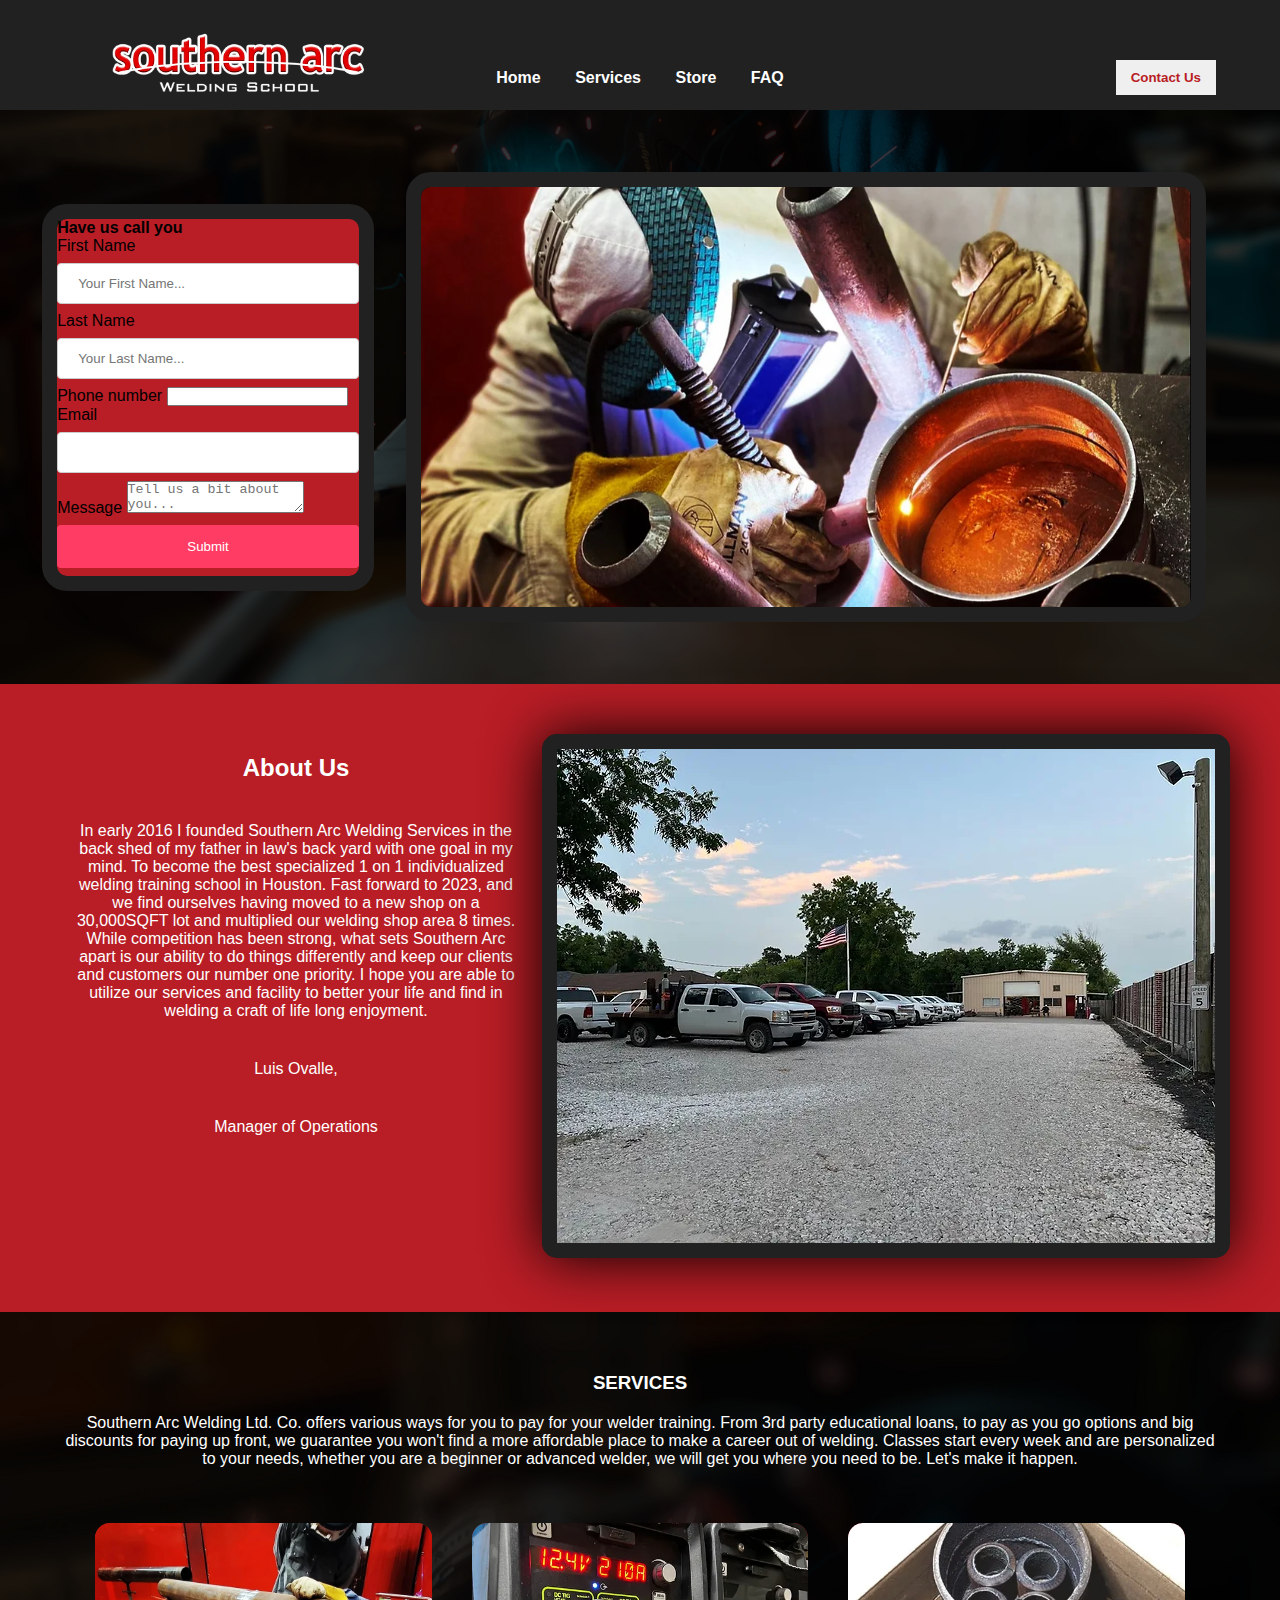
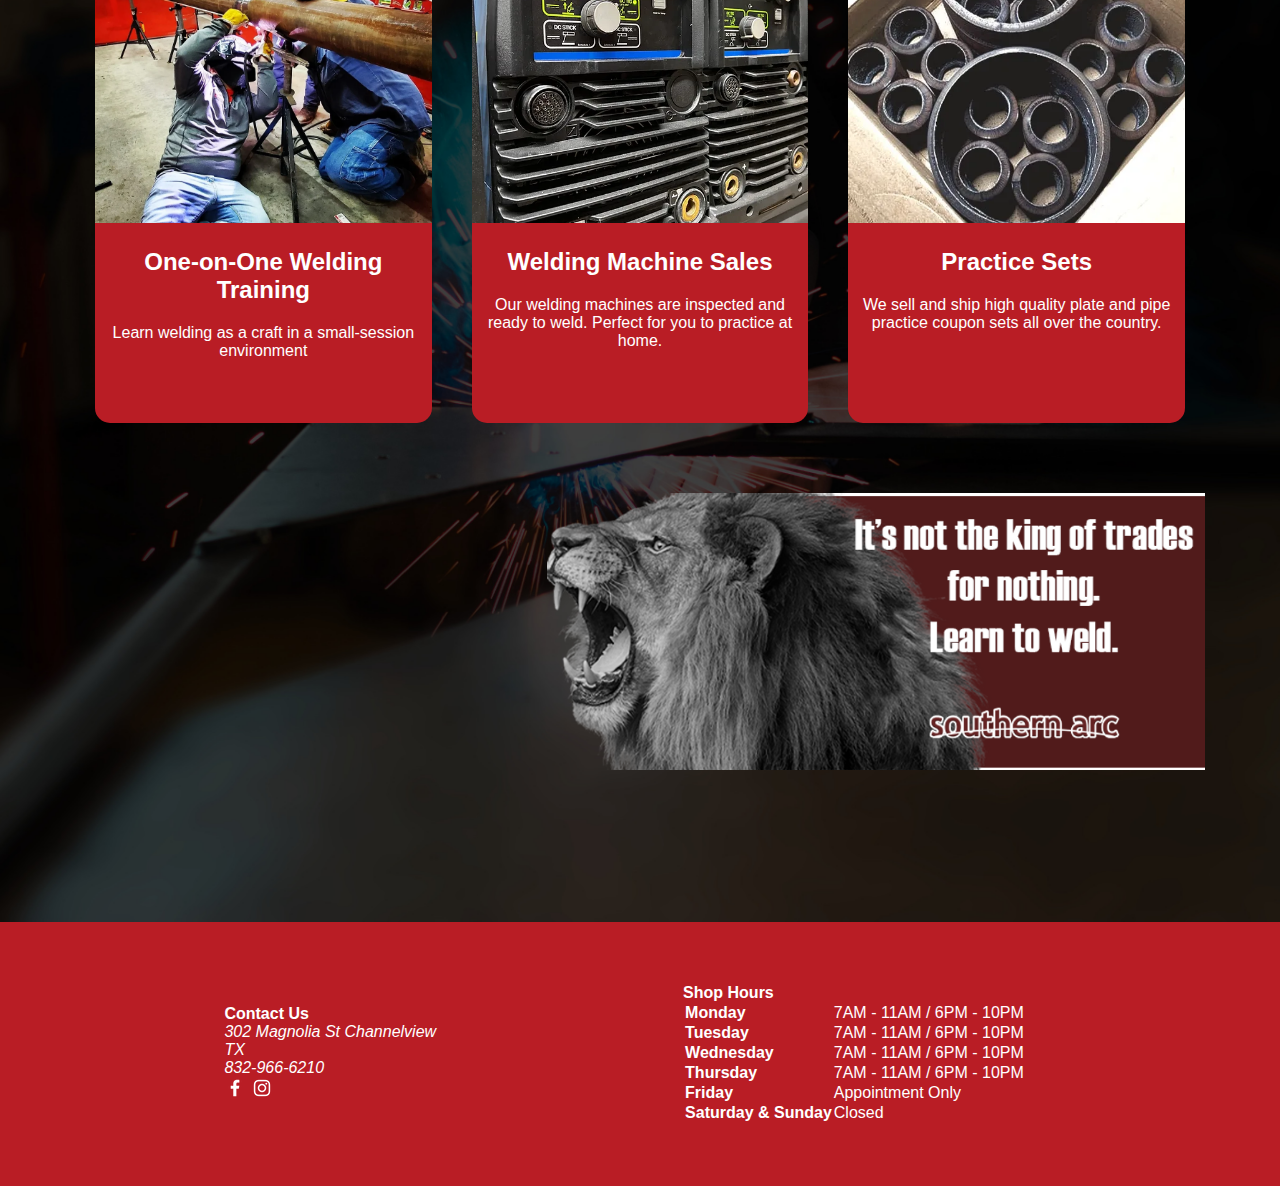
==== commit 0e3d0908: "update website" ====
--- a/index.html
+++ b/index.html
@@ -5,17 +5,19 @@
     <meta name="viewport" content="width=device-width, initial-scale=1.0">
     <link rel="icon" type="image/webp" href="images/southernarcicon.webp">
     <title>Southern Arc</title>
+    <meta name="description" content="Learn to weld at Souther Arc">
     <link rel="stylesheet" href="css/index.css">
 </head>
 <body>
 <!--NAVBAR-->
-    <nav class="navbar">
+<header class="navbar">
+    <nav>
         <ul>
             <li><a href ="#"> <img class="arcLogo" src="images/southernarcicon.webp" alt=""></a></li>
             <div class="navbar-center">
                 <li><a href="#">Home</a></li>
                 <li><a href="#aboutContainer">Services</a></li>
-                <li><a href="#">Blog</a></li>
+                <li><a href="store.html">Store</a></li>
                 <li><a href="#">FAQ</a></li>
             </div>
                 <div class="navbar-right">
@@ -23,20 +25,39 @@
                 </div>
         </ul>
     </nav>
-    <!--LEFT BOX/GOOGLE RATINGS-->
-    <section class="container">
-    <div class="box">
-        <div class="box-image1">
-                <a href="https://www.google.com/search?channel=fenc&client=firefox-b-1-d&q=southern+arc+welding#lrd=0x8640a727ce82cc6d:0xb91ba91a85767758,1,,,," target="_blank"><img class="googleicon" src="images/googleicon.png" alt=""></a>
-        </div>
-                <h1>Flip Cards Go Here</h1>
-                <p>(Shows qualified welders)</p>
-            <div class="googleRating">
-                <p>Have arrows on the sides to go forward and back, show more info on hover.</p>
-                <p><a href="https://www.w3schools.com/howto/howto_css_flip_card.asp" target="_blank">Example</a></p>
+</header>
+    <!--Hero-->
+    <!--Left Box-->
+    <section class="hero-wrapper">
+        <!--Form-->
+        <form action="customer-info.html" method="get">
+            <div class="form-container">
+                <h4 class="form-header">Have us call you</h4>
+                <div class="form-box">
+                    <label for="firstname">First Name</label>
+                    <input id="firstname" type="text" placeholder="Your First Name..." required>
+                </div>
+                <div>
+                    <label for="lastname">Last Name</label>
+                    <input id="lastname" type="text" placeholder="Your Last Name..." required>
+                </div>
+                <div class="form-box">
+                    <label for="phone">Phone number</label required>
+                    <input id="phone" type="tel">
+                </div>
+                <div class="form-box">
+                    <label for="email">Email</label>
+                    <input id="email" type="text" required>
+                </div>
+                <div class="form-box">
+                    <label for="tellUs">Message</label>
+                    <textarea id="tellUs" placeholder="Tell us a bit about you..."></textarea>
+                </div>
+                <div class="formbtn">
+                    <input type="submit" value="Submit">
+                </div>
             </div>
-            </div>
-        </div>
+        </form>
         <!--CENTER SLIDER-->
         <section class="slideShowContainer">
         <div class="slider-wrapper">
@@ -67,27 +88,15 @@
             <img class="shopimage" src="images/about-services/theshop.webp" alt="">
         </div>
     </section>
-        <!--SERVICES/ARC ROAR-->
-        <section>
-            <div class="roar-box">
-                <iframe class="roar-image" src="https://www.google.com/maps/embed?pb=!1m18!1m12!1m3!1d3462.3977009331393!2d-95.09146702466646!3d29.795052730344214!2m3!1f0!2f0!3f0!3m2!1i1024!2i768!4f13.1!3m3!1m2!1s0x8640a727ce82cc6d%3A0xb91ba91a85767758!2sSouthern%20Arc%20Welding%20School!5e0!3m2!1sen!2sus!4v1699041080133!5m2!1sen!2sus" width="450" height="400" style="border:0;" allowfullscreen="" loading="lazy" referrerpolicy="no-referrer-when-downgrade"></iframe>
-                <img class="roar-image roar-image-lion" src="images/about-services/arcroar.webp" alt="">
-                <!--Show more-->
-                <div class="read-more-btn">
-                    <!-- <button onclick="myFunction()" id="myBtn">Show More</button> -->
-                </div>
-                <span id="more">
+        <!--SERVICES-->
+        <section class="services-wrapper">
                     <h3 class=" more-text more-text-header">
-                        Affordable Welder Training Options Tailored to You
+                        Services
                     </h3>
-                    <p class="more-text">Southern Arc Welding Ltd. Co. offers various ways for you to pay for your welder training. From 3rd party educational loans, to pay as you go options and big discounts for paying up front, we guarantee you won't find a more affordable place to make a career out of welding. 
-            
-                        Classes start every week and are personalized to your needs, whether you are a beginner or advanced welder, we will get you where you need to be. 
-                    
-                        Let's make it happen.</p>
-                </span>
+                    <p class="more-text">Southern Arc Welding Ltd. Co. offers various ways for you to pay for your welder training. From 3rd party educational loans, to pay as you go options and big discounts for paying up front, we guarantee you won't find a more affordable place to make a career out of welding. Classes start every week and are personalized to your needs, whether you are a beginner or advanced welder, we will get you where you need to be. Let's make it happen.
+                    </p>
                     <!--3 Cards-->
-        <section id="aboutContainer">
+        <section id="servicesContainer">
             <div class="card">
                 <div class="card-image img1"></div>
                     <h2>One-on-One Welding Training</h2>
@@ -105,9 +114,13 @@
                         <h2>Practice Sets</h2>
                         <p>We sell and ship high quality plate and pipe practice coupon sets all over the country.</p>
                     </div>
-                </div>
             </div>
         </section>
+        <!--Map + Arc Roar-->
+        <div>
+            <iframe class="roar-image" src="https://www.google.com/maps/embed?pb=!1m18!1m12!1m3!1d3462.3977009331393!2d-95.09146702466646!3d29.795052730344214!2m3!1f0!2f0!3f0!3m2!1i1024!2i768!4f13.1!3m3!1m2!1s0x8640a727ce82cc6d%3A0xb91ba91a85767758!2sSouthern%20Arc%20Welding%20School!5e0!3m2!1sen!2sus!4v1699041080133!5m2!1sen!2sus" width="450" height="400" style="border:0;" allowfullscreen="" loading="lazy" referrerpolicy="no-referrer-when-downgrade"></iframe>
+            <img class="roar-image roar-image-lion" src="images/about-services/arcroar.webp" alt="">
+        </div>
         </section>
         <!--Footer Section-->
         <footer>
@@ -138,32 +151,7 @@
                     <tr><th>Saturday & Sunday</th><td>Closed</td></tr>
                 </table>
             </div>
-                <!--Have Us Call You/Form-->
-                <form action="action_page.php">
-                    <div class="contact-box">
-                        <div><img src="" alt=""></div> <!--Add icons?-->
-                        <h4 class="contact-header">Have us call you</h4>
-                        <div>
-                            <label for="fullname">Your Name...</label>
-                            <input id="fullname" type="text" placeholder="Full Name">
-                        </div>
-                        <div>
-                            <label for="phone">Phone number</label>
-                            <input id="phone" type="email">
-                        </div>
-                        <div>
-                            <label for="email">Email</label>
-                            <input id="email" type="text">
-                        </div>
-                        <div class="full-width">
-                            <label for="tellUs">Tell us a bit about you</label>
-                            <textarea id="tellUs"></textarea>
-                        </div>
-                        <div class="full-width">
-                            <button type="submit">Send</button>
-                        </div>
-                    </div>
-                </form>
+
         </section>
         </footer>
 
--- a/css/index.css
+++ b/css/index.css
@@ -14,7 +14,6 @@
     position: fixed;
     display: grid;
     grid-template-columns: 1fr 1fr 1fr;
-    text-align: center;
     align-items: center;
     justify-content: space-between;
     padding: 5px 5%;
@@ -22,6 +21,9 @@
     z-index: 100;
     max-height: 110px;
 }
+.navbar-center {
+    text-align: center;
+}
 .navbar-center li {
     display: inline-block;
 }
@@ -44,6 +46,7 @@
 #contactbutton {
     border: none;
     height: 35px;
+    float: right;
 }
 #contactbutton a {
     color: #b91d25;
@@ -56,43 +59,51 @@
     transform: scale(1.0);
     transition: all .5s ease;
 }
-/* Banner/Google Reviews */
+/* Hero */
 * {
     box-sizing: border-box;
     margin: 0;
     padding: 0;
 }
-.container {
-    padding-top: 150px;
+.hero-wrapper {
     background-image: url(../images/welderbackground.jpg);
     background-size: cover;
     background-position-y: center;
     display: flex;
     justify-content: center;
     align-items: center;
-}
-.box {
-    background-color: #b91d25;
+    padding: 140px 0 30px 0;
+}
+/* Form */
+.form-container {
+    background-color: #b91d25;
+    border: 15px solid rgb(33, 33, 33); 
+    border-radius: 25px;
     margin: 0 auto;
-    width: 20%;
-    max-width: 60rem;
-    padding: 4rem 0;
-    margin: 2%;
-    border-radius: 20px;
-    text-align: center;
-}
-.googleicon {
-    max-width: 30%;
-    margin: auto;
-    display: block;
-    padding: 30px 1px;
-}
-.googleicon:hover {
-    opacity: .7;
-}
-.googleRating a {
-    text-decoration: none;
-}
+}
+input[type=text], select {
+    width: 100%;
+    padding: 12px 20px;
+    margin: 8px 0;
+    display: inline-block;
+    border: 1px solid #ccc;
+    border-radius: 4px;
+    box-sizing: border-box;
+  }
+  input[type=submit] {
+  width: 100%;
+  background-color: rgb(255, 61, 100);
+  color: white;
+  padding: 14px 20px;
+  margin: 8px 0;
+  border: none;
+  border-radius: 4px;
+  cursor: pointer;
+}
+input[type=submit]:hover {
+    background-color: #b91d25;
+}
+
 /* SLIDESHOW */
 .slideShowContainer {
     padding: 2rem;
@@ -146,33 +157,12 @@
         transform: translateX(-300%);
     }
 }
-/*
-.slider-nav {
-    display: flex;
-    column-gap: 1rem;
-    position: absolute;
-    bottom: 1.25rem;
-    left: 50%;
-    transform: translateX(-50%);
-    z-index: 1;
-}
-.slider-nav a {
-    width: 0.5rem;
-    height: 0.5rem;
-    border-radius: 50%;
-    background-color: #fff;
-    opacity: 0.75;
-    transition: opacity ease 250ms;
-}
-.slider-nav a:hover {
-    opacity: 1;
-} */
 /* ABOUT US */
 .aboutus {
     background-color: #b91d25;
     display: flex;
     justify-content: space-between;
-    padding: 30px;
+    padding: 50px;
 }
 .aboutus h2 {
     color: white;
@@ -188,15 +178,26 @@
     border: solid 15px rgb(33, 33, 33);
     border-radius: 15px;
     filter: drop-shadow(0 0 1.75rem black);
-
-}
-/* SERVICES */
+}
+/* Services */
+.services-wrapper {
+    margin: auto;
+    align-items: center;
+    justify-content: space-between;
+    background-image: url('../images/welderbackground.jpg');
+    background-size: cover;
+    background-position: center;
+    max-width: 100%;
+    color: white;
+    padding: 50px;
+}
+/* 3 Cards*/
 * {
     box-sizing: border-box;
     margin: 0;
     padding: 0;
 }
-#aboutContainer {
+#servicesContainer {
     display: flex;
     justify-content: center;
     padding: 25px;
@@ -240,20 +241,9 @@
     transform: scale(1.03);
     transition: all 0.8s ease;
 }
-/* ARC ROAR */
-.roar-box {
-    margin: auto;
-    align-items: center;
-    justify-content: space-between;
-    background-image: url('../images/welderbackground.jpg');
-    background-size: cover;
-    background-position: center;
-    max-width: 100%;
-    color: white;
-}
+/* Map + Arc Roar*/
 .roar-image {
     padding: 25px;
-    margin: 15px;
 }
 .roar-image-lion {
     max-width: 60%;
@@ -299,7 +289,6 @@
     justify-content: center;
     align-items: center;
     margin: auto;
-    margin: 1%;
     text-align: center;
 }
 /* Footer Section */
@@ -324,4 +313,28 @@
 .contact-box table, td {
     text-align: left;
 }
+/* Store.html */
+.shop-container {
+}
+.shop-card {
+    background-color: rgb(107, 64, 66);
+    max-height: 500px;
+    margin: 20px;
+}
 
+.shop-img1 {
+    background-image: url('../images/about-services/machinesets.webp');
+}
+.shop-img2 {
+    background-image: url('../images/about-services/machinesets.webp');
+}
+.shop-img3 {
+    background-image: url('../images/about-services/machinesets.webp');
+}
+.shop-img4 {
+    background-image: url('../images/about-services/machinesets.webp');
+}
+.shop-img5 {
+    background-image: url('../images/about-services/machinesets.webp');
+}
+
